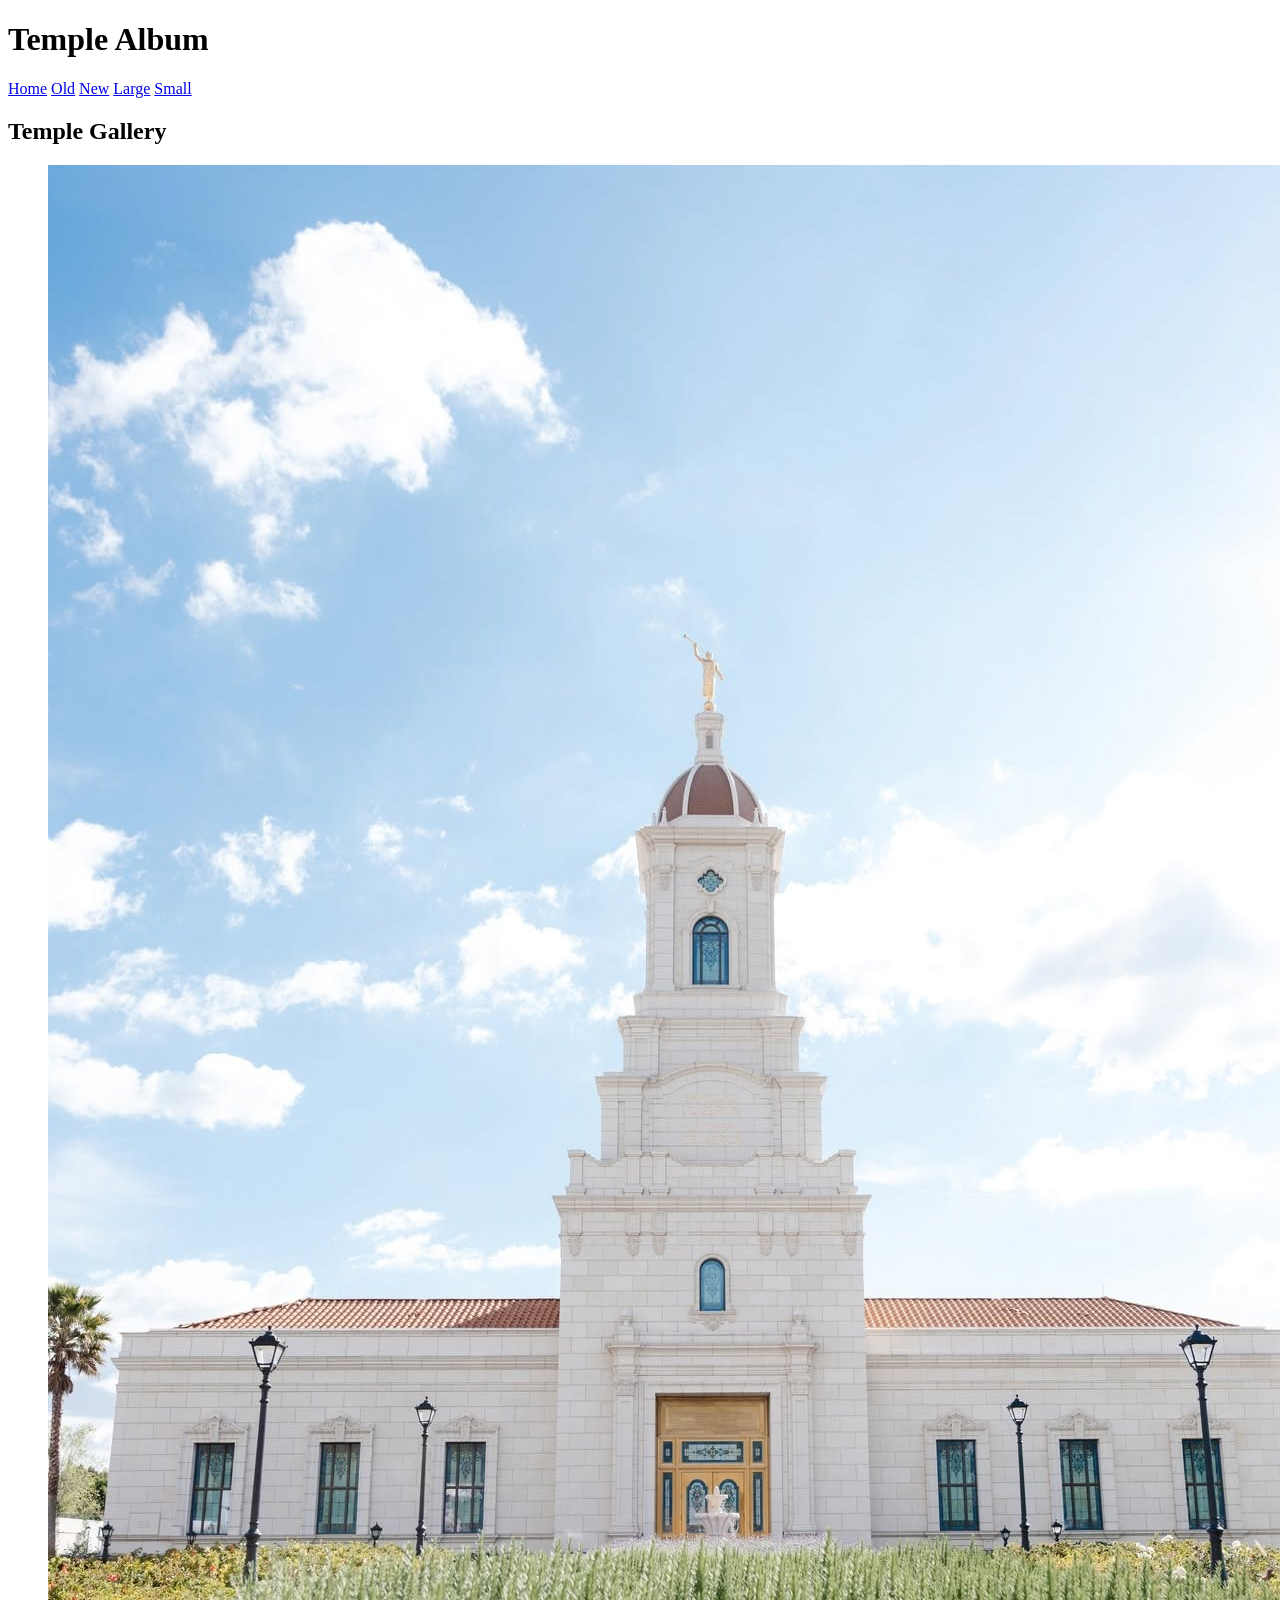
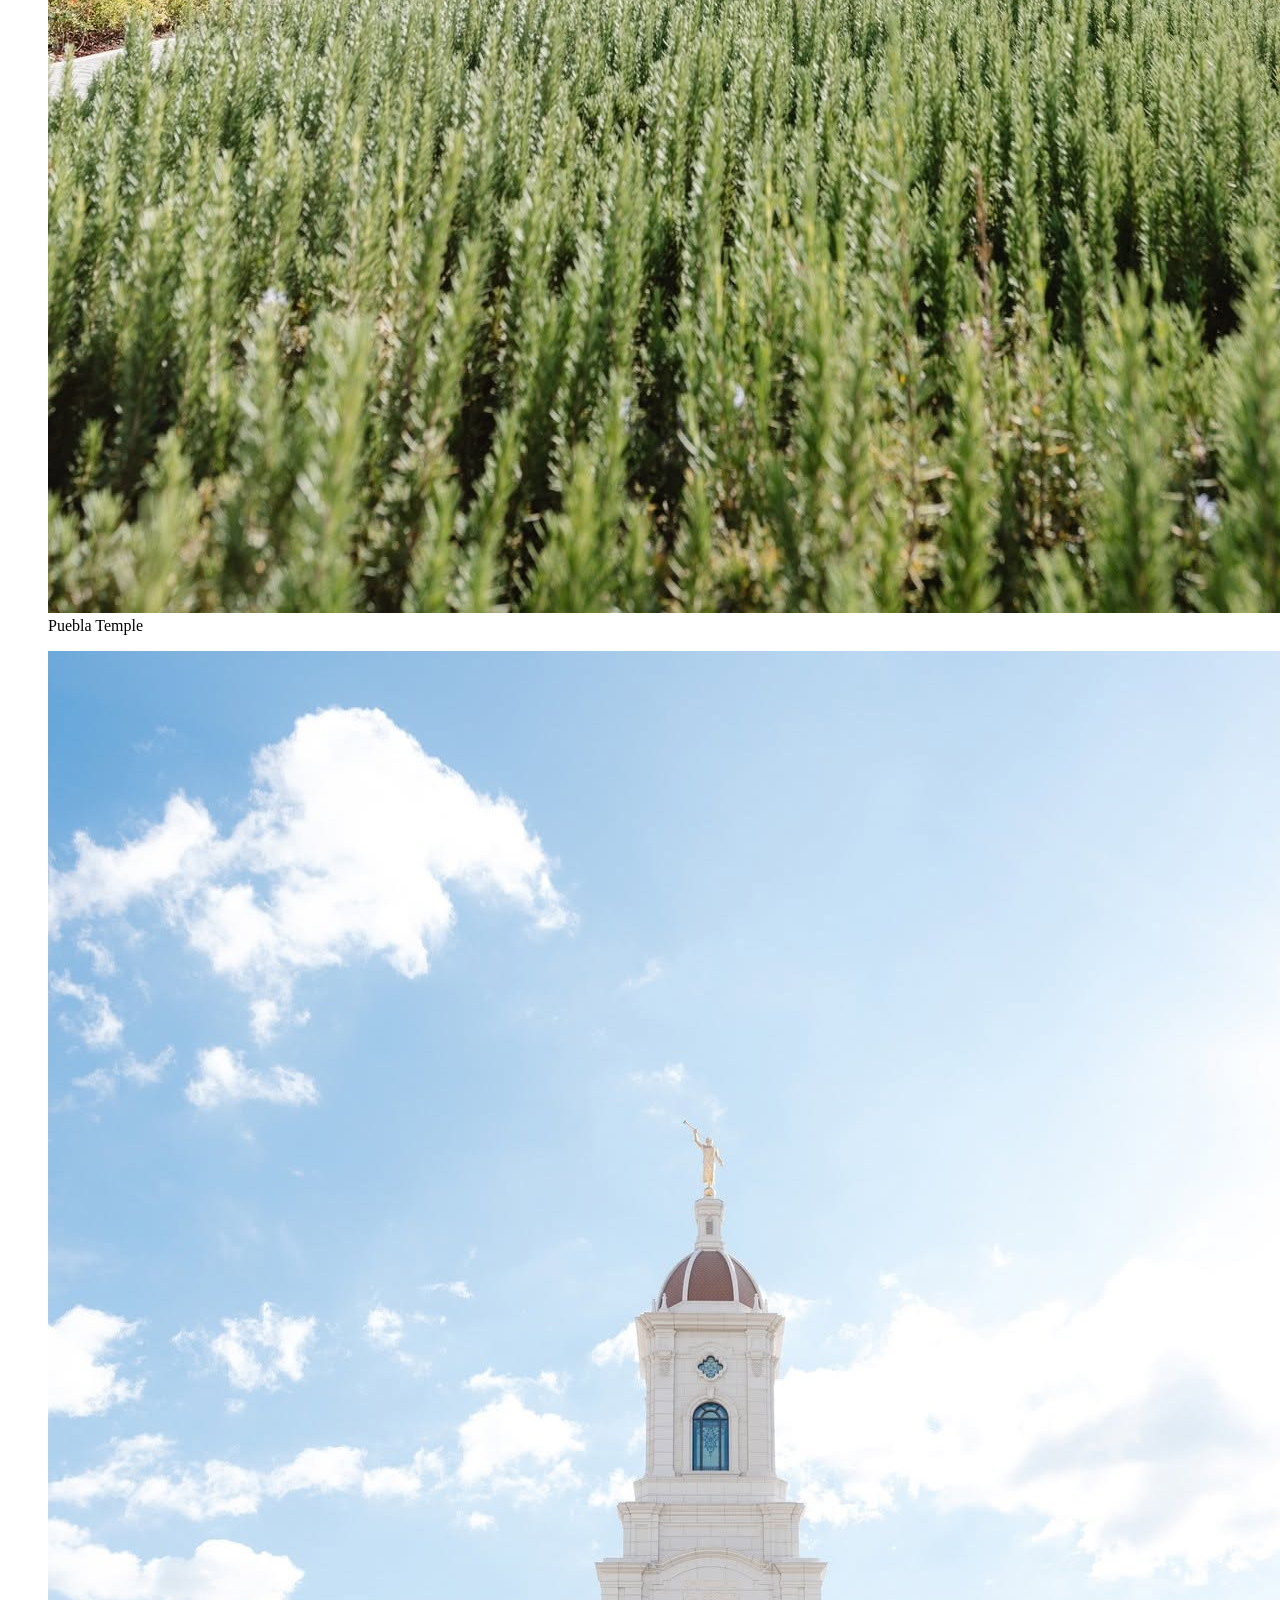
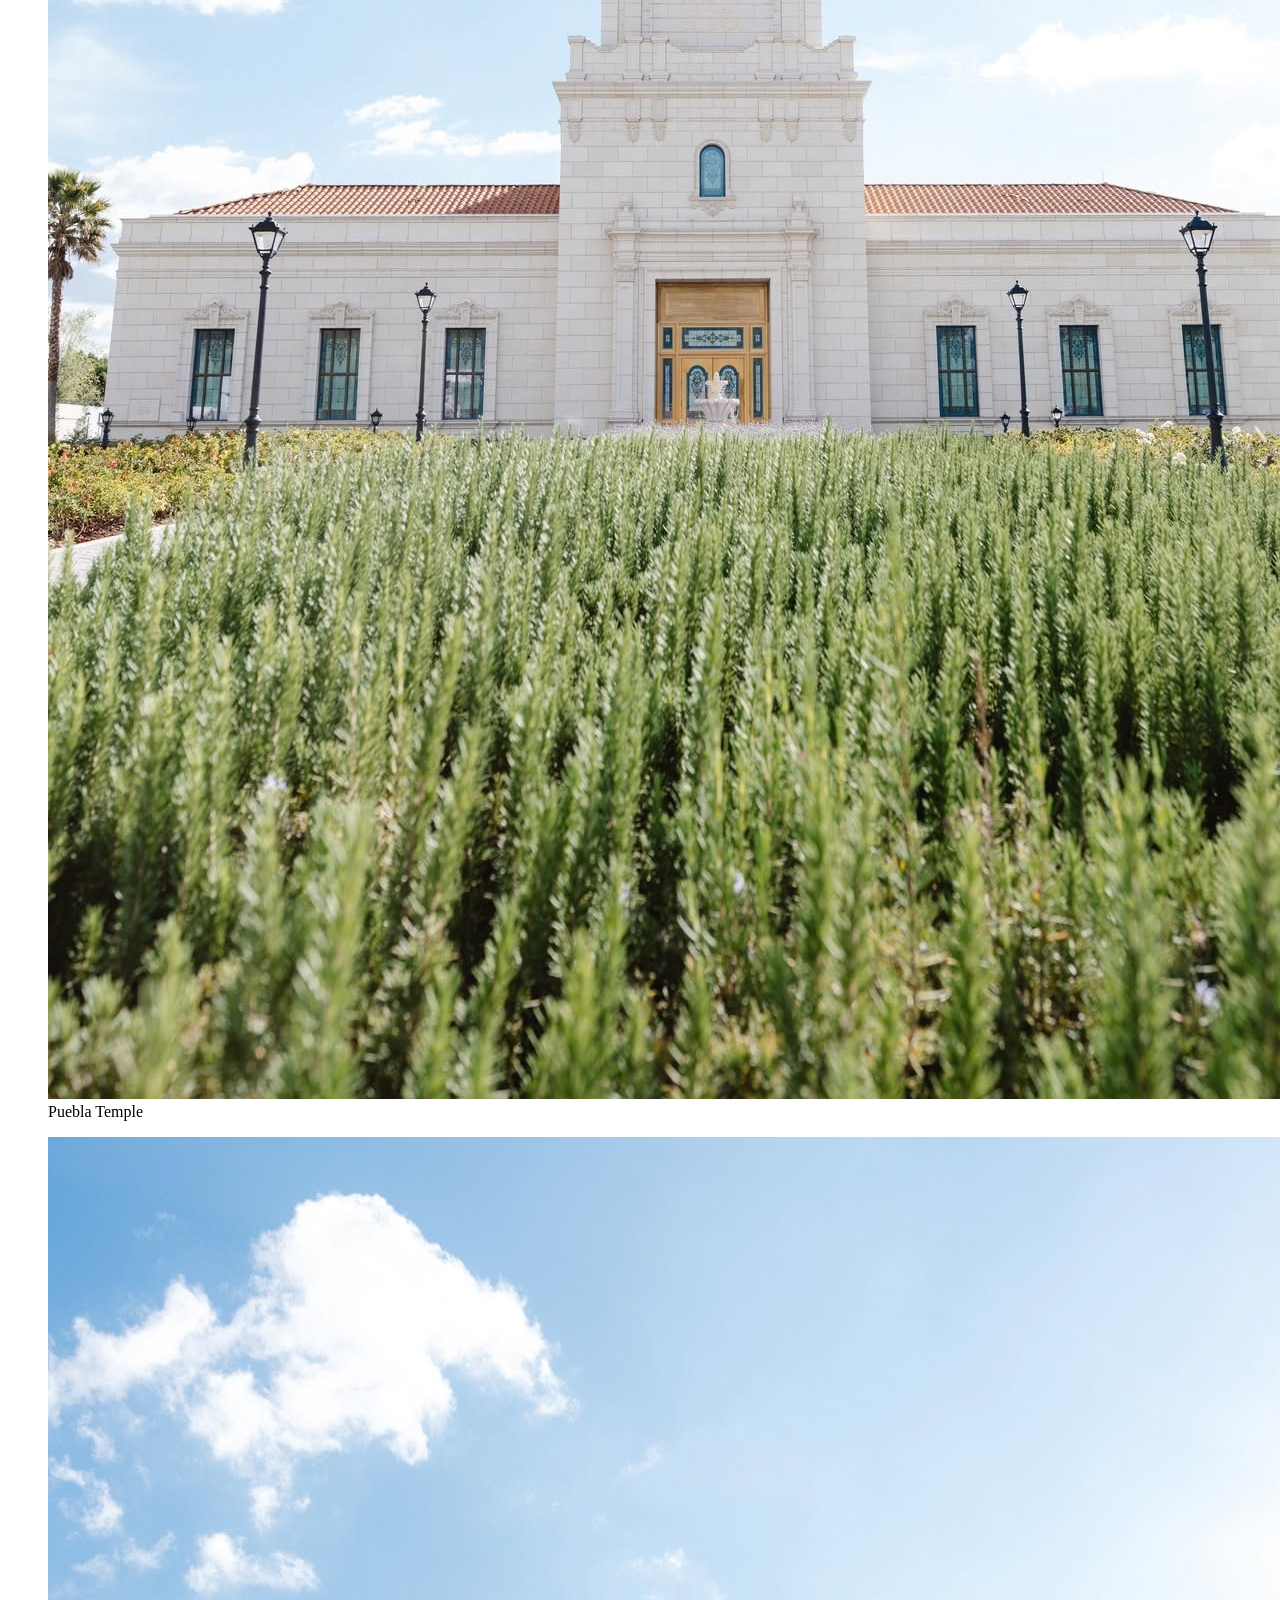
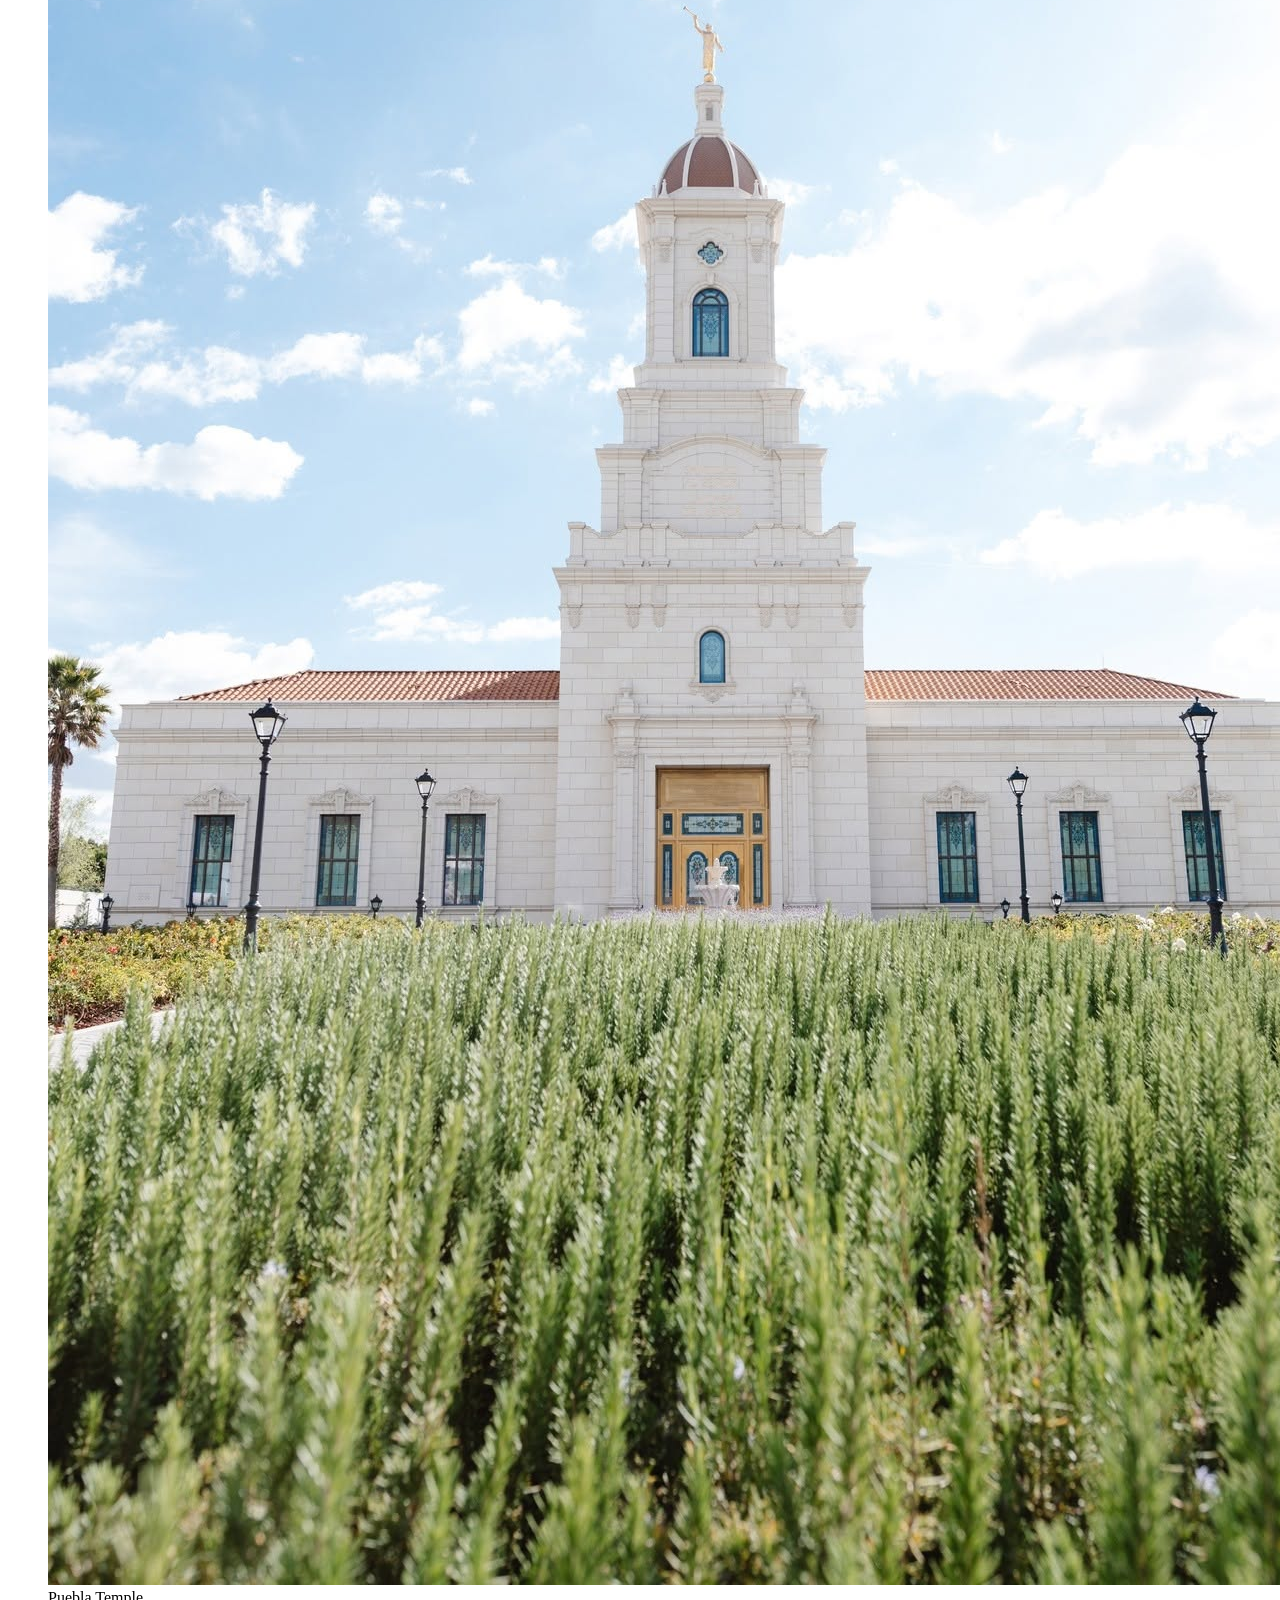
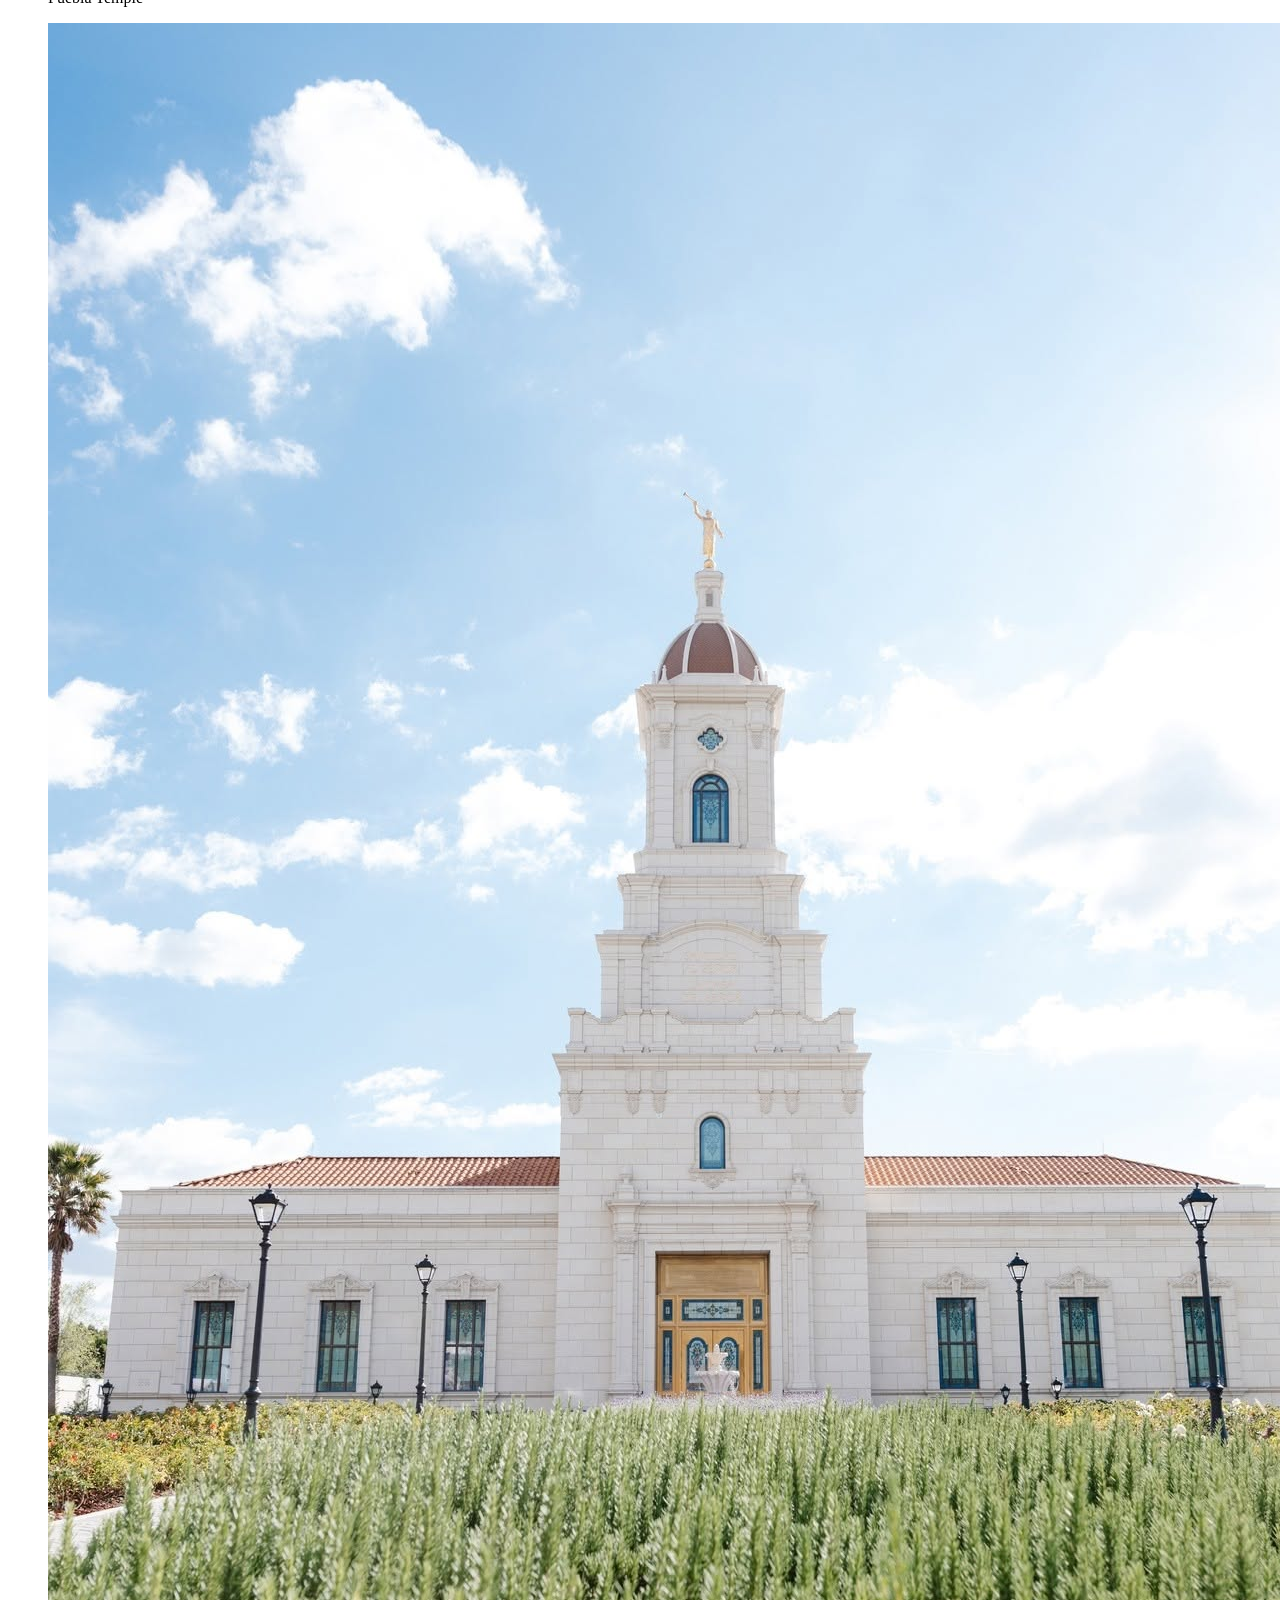
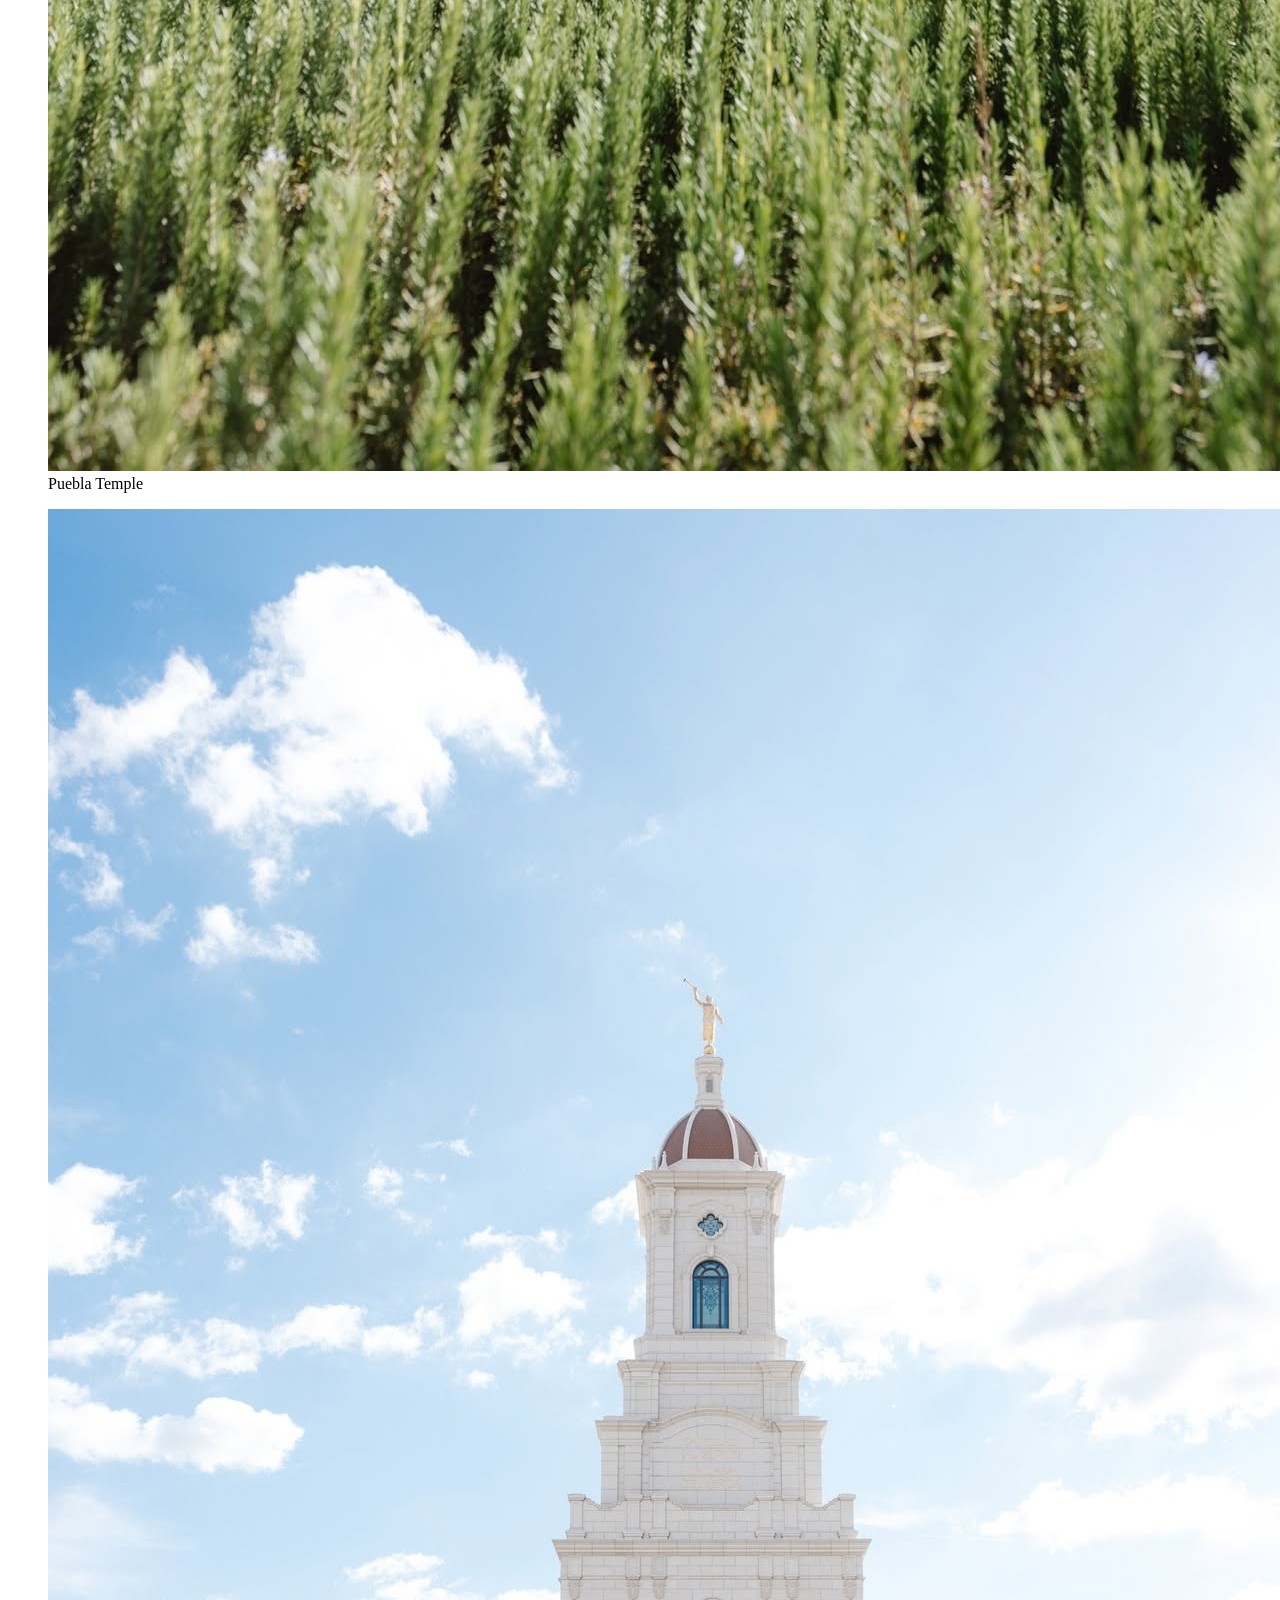
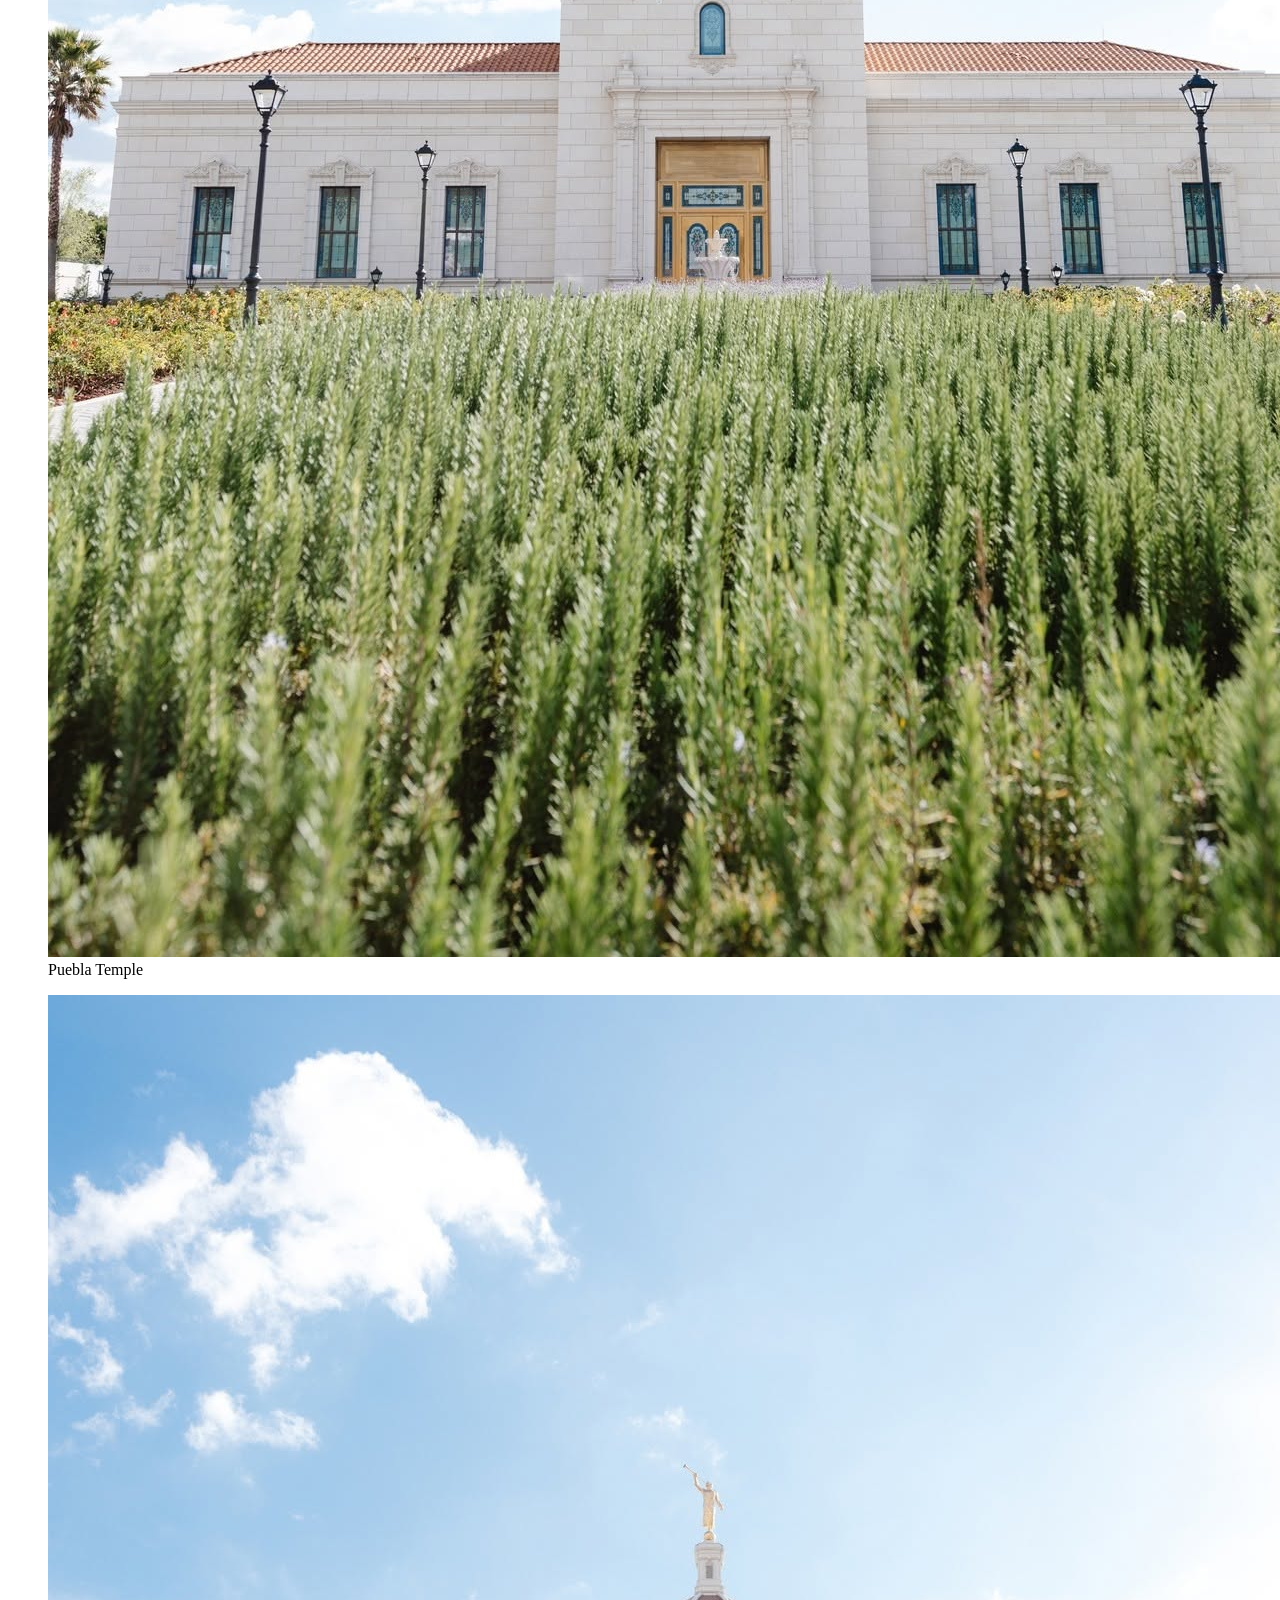
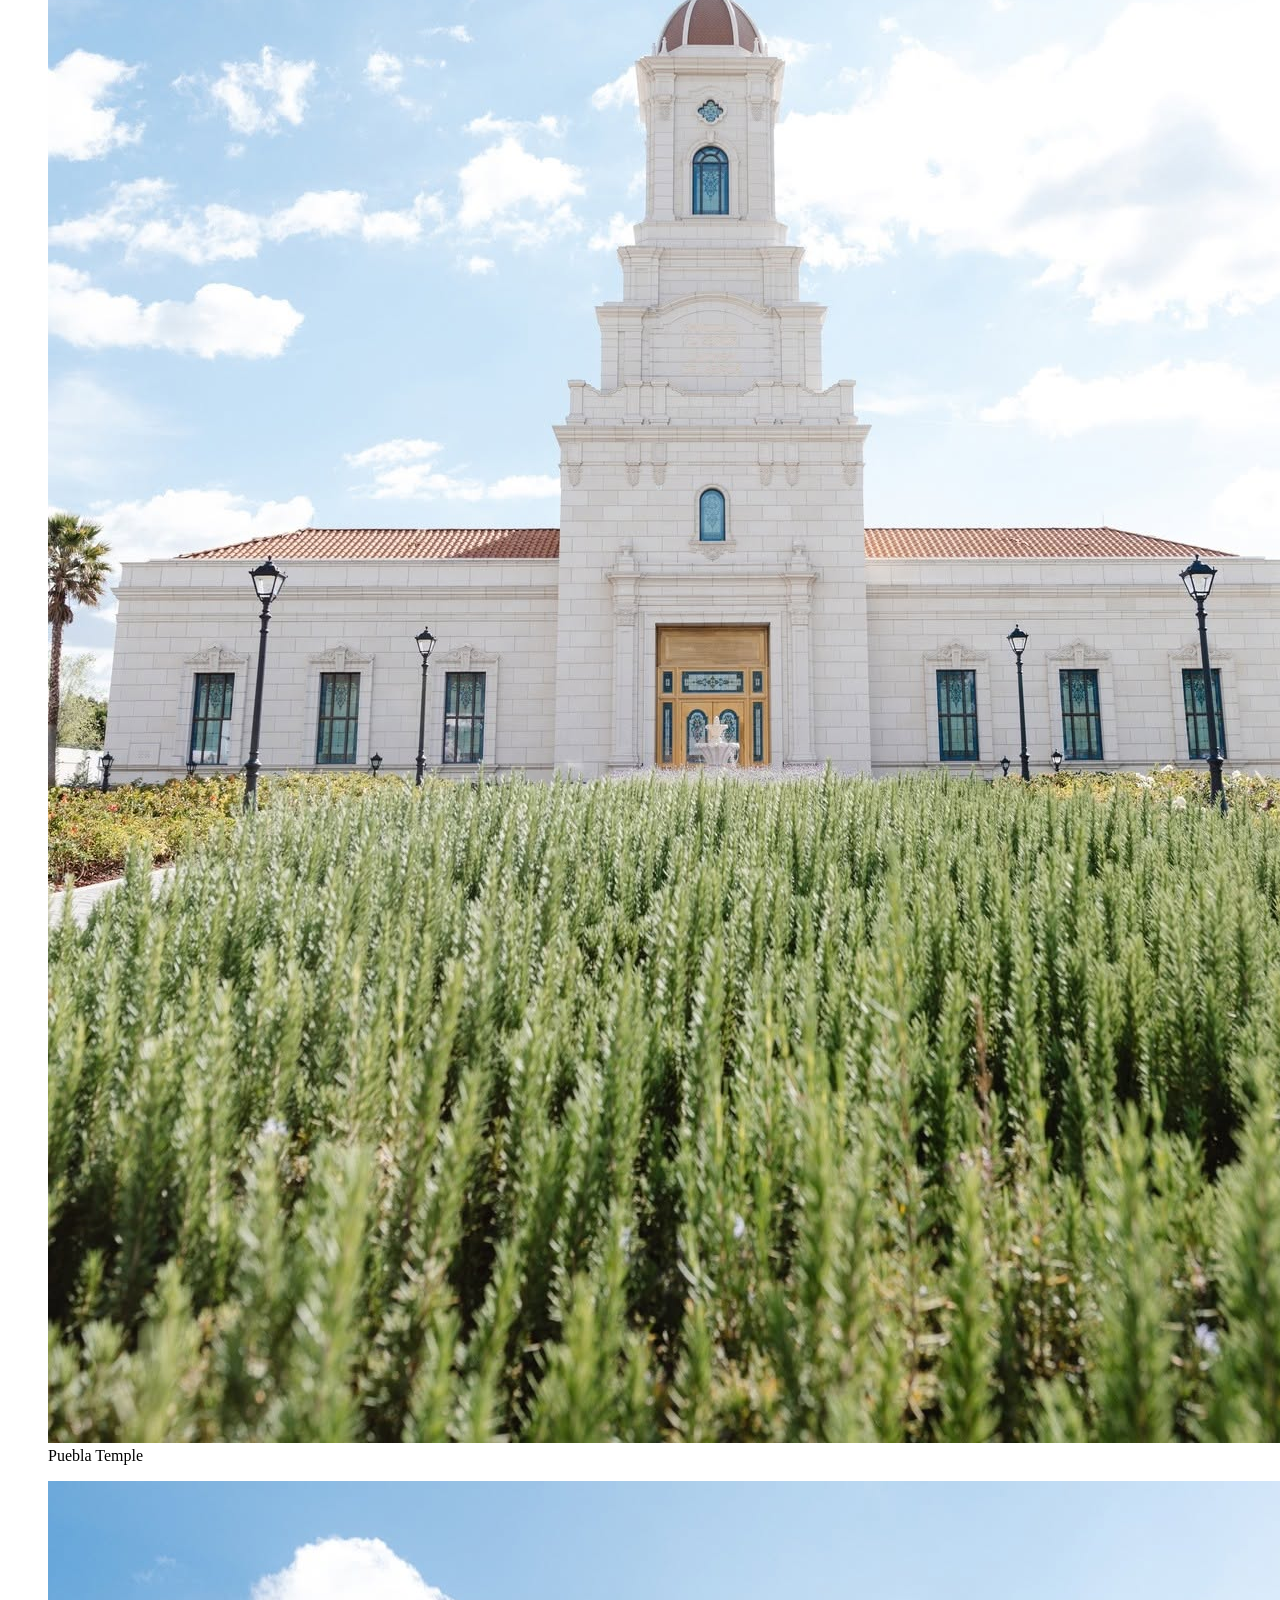
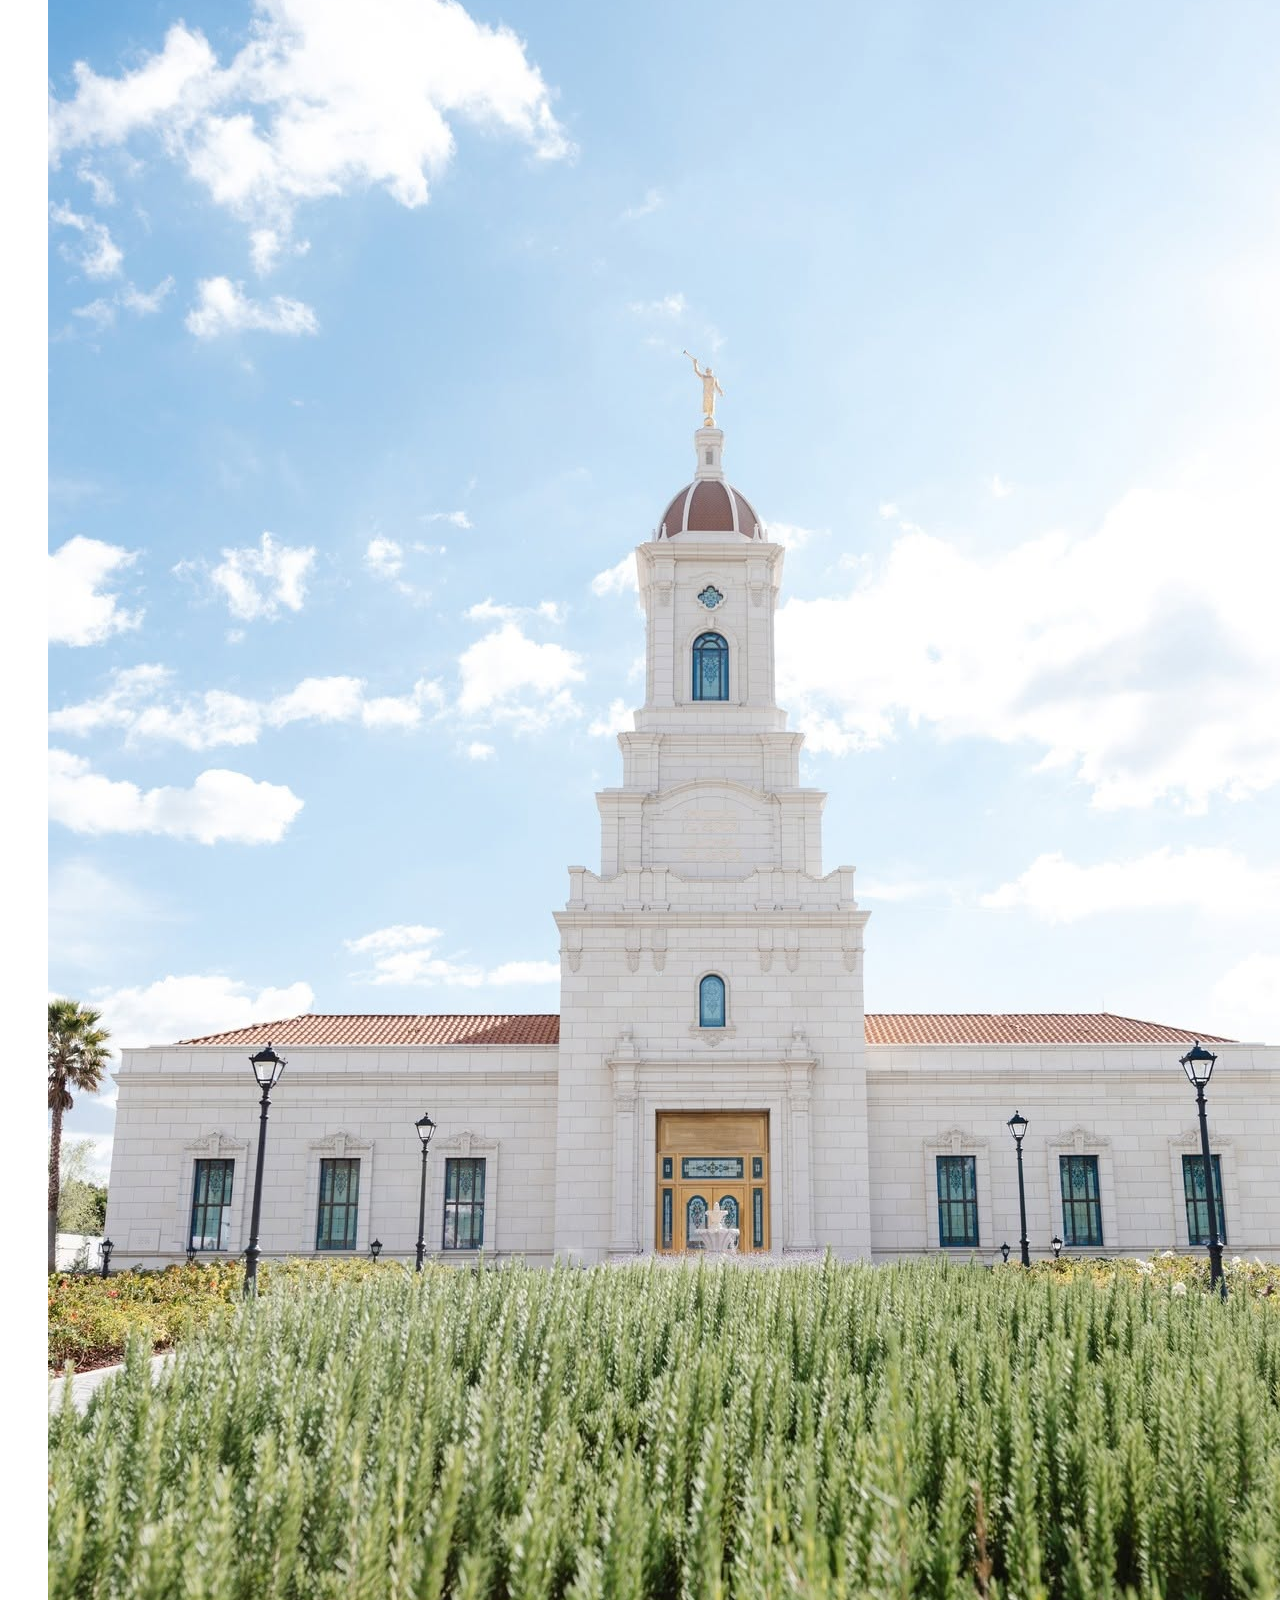
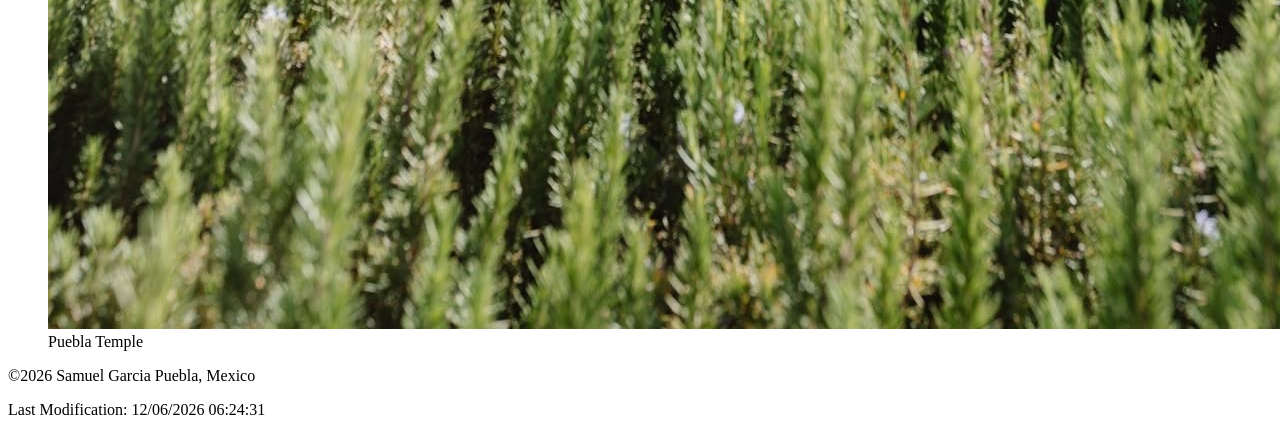
==== temples/temples.html @ f86d861c "final" ====
<!DOCTYPE html>
<html lang="en">

<head>
    <meta charset="UTF-8">
    <meta name="viewport" content="width=device-width, initial-scale=1.0">
    <meta name="description" content="Temple Album showcasing temples around the world.">
    <meta name="author" content="Samuel Garcia">


    <title>Temple Album</title>
    <link rel="preconnect" href="https://fonts.googleapis.com">
    <link rel="preconnect" href="https://fonts.gstatic.com" crossorigin>
    <link href="https://fonts.googleapis.com/css2?family=Montserrat:ital,wght@0,100..900;1,100..900&display=swap" rel="stylesheet">

    <link rel="stylesheet" href="styles/temples.css">
    <link rel="stylesheet" href="styles/temples-large.css">

    <script src="scripts/temples.js" defer></script>
</head>

<body>

    <header>
        <h1>Temple Album</h1>

        <nav>
            <a href="#">Home</a>
            <a href="#">Old</a>
            <a href="#">New</a>
            <a href="#">Large</a>
            <a href="#">Small</a>
        </nav>
    </header>

    <main>
        <h2>Temple Gallery</h2>

        <div class="temple-container">

            <figure>
                <img src="../temples/images/Puebla.jpg" alt="Puebla temple">
                <figcaption>Puebla Temple</figcaption>
            </figure>

            <figure>
                <img src="../temples/images/Puebla.jpg" alt="Temple in Puebla">
                <figcaption>Puebla Temple</figcaption>
            </figure>

            <figure>
                <img src="../temples/images/Puebla.jpg" alt="Temple in Puebla">
                <figcaption>Puebla Temple</figcaption>
            </figure>

            <figure>
                <img src="../temples/images/Puebla.jpg" alt="Temple in Puebla">
                <figcaption>Puebla Temple</figcaption>
            </figure>

            <figure>
                <img src="../temples/images/Puebla.jpg" alt="Temple in Puebla">
                <figcaption>Puebla Temple</figcaption>
            </figure>

            <figure>
                <img src="../temples/images/Puebla.jpg" alt="Temple in Puebla">
                <figcaption>Puebla Temple</figcaption>
            </figure>

            <figure>
                <img src="../temples/images/Puebla.jpg" alt="Temple in Puebla">
                <figcaption>Puebla Temple</figcaption>
            </figure>

        </div>
    </main>

    <footer>
        <p>
            &copy;<span id="currentyear"></span>
            Samuel Garcia Puebla, Mexico
        </p>

        <p id="lastModified"></p>
    </footer>

</body>

</html>
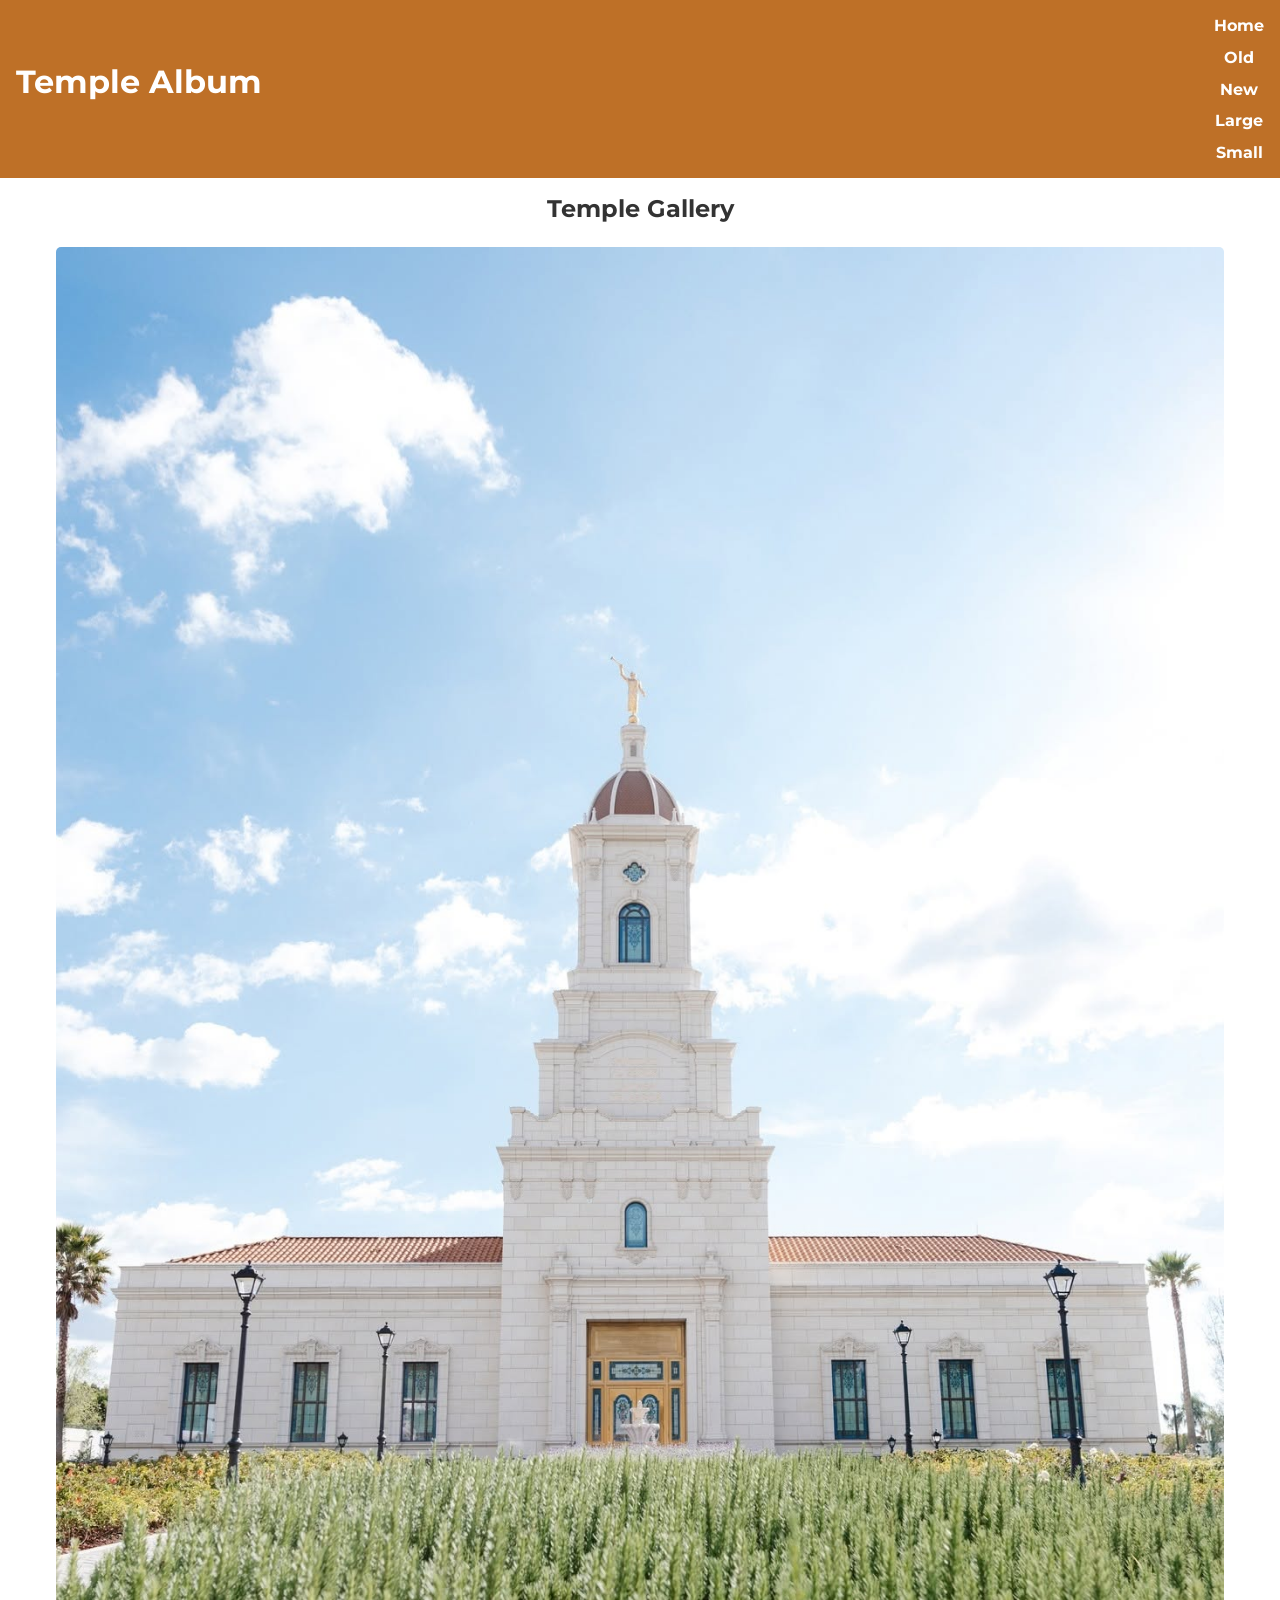
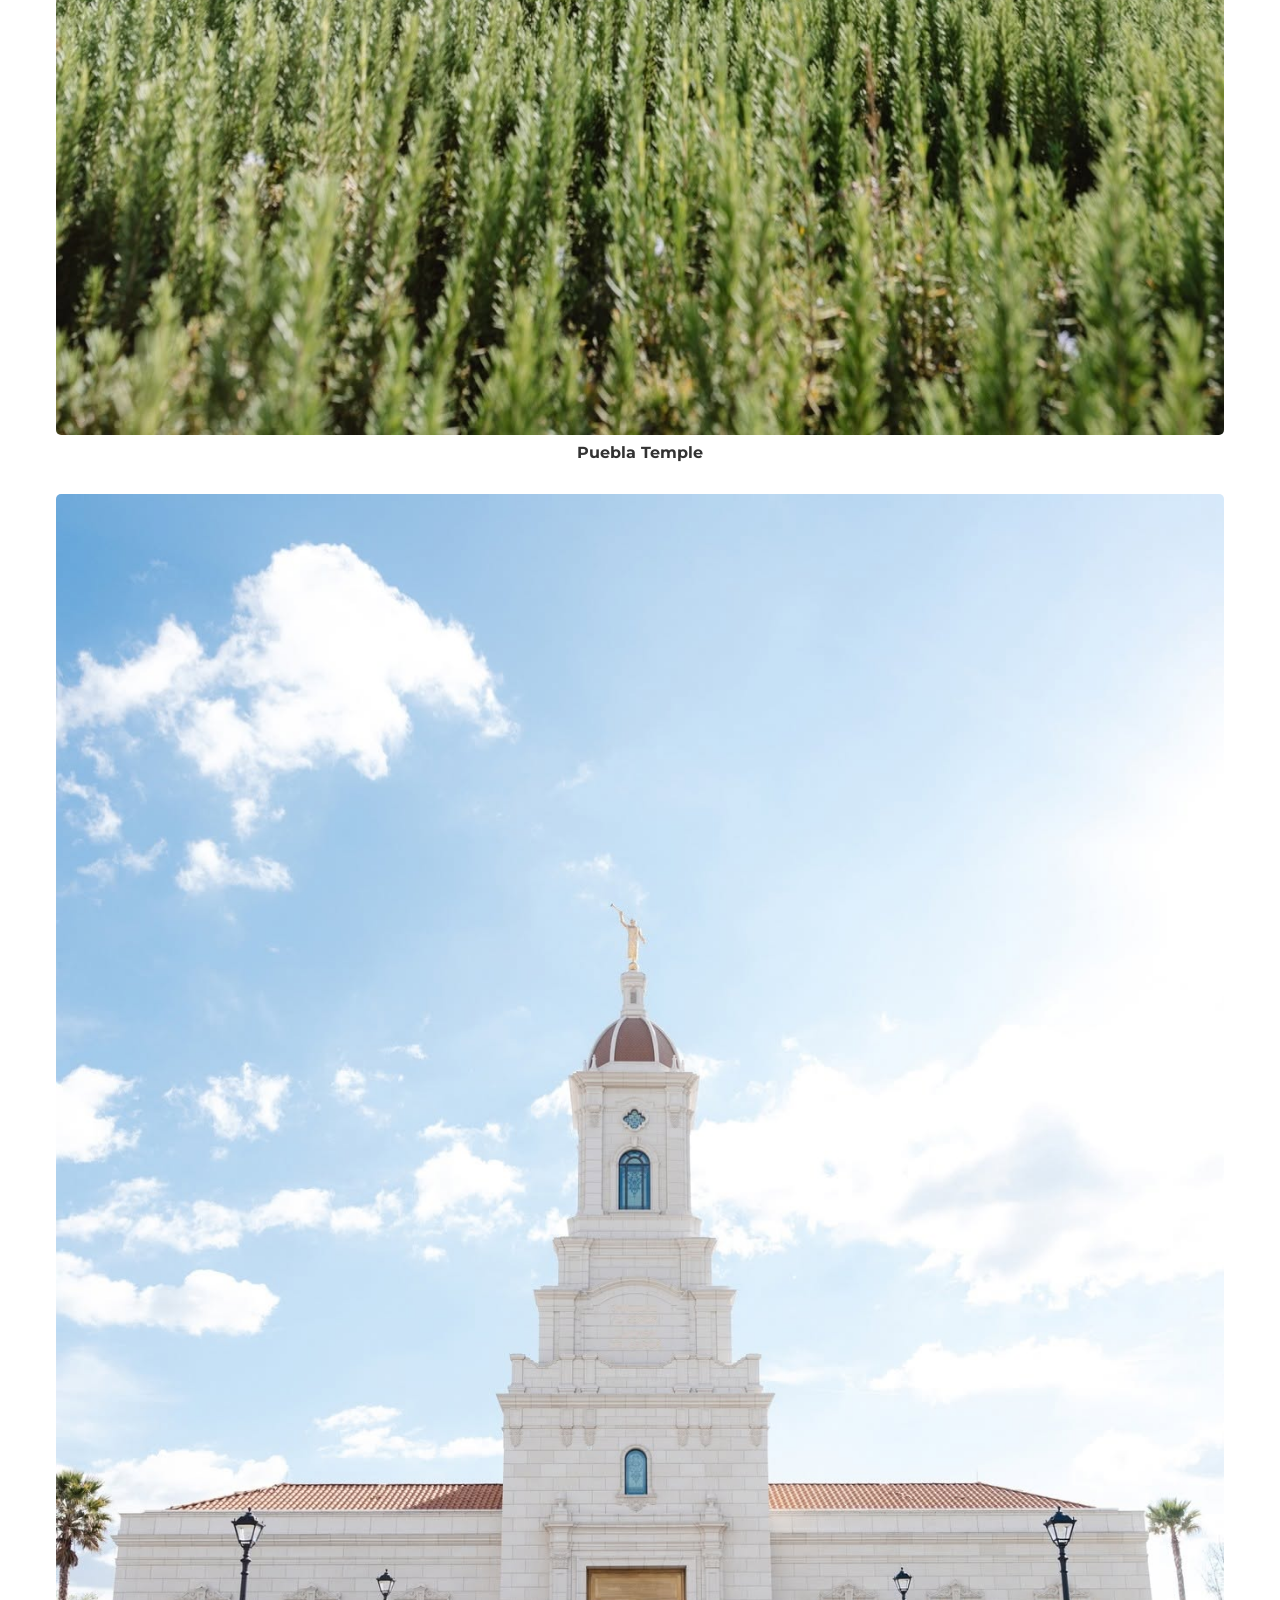
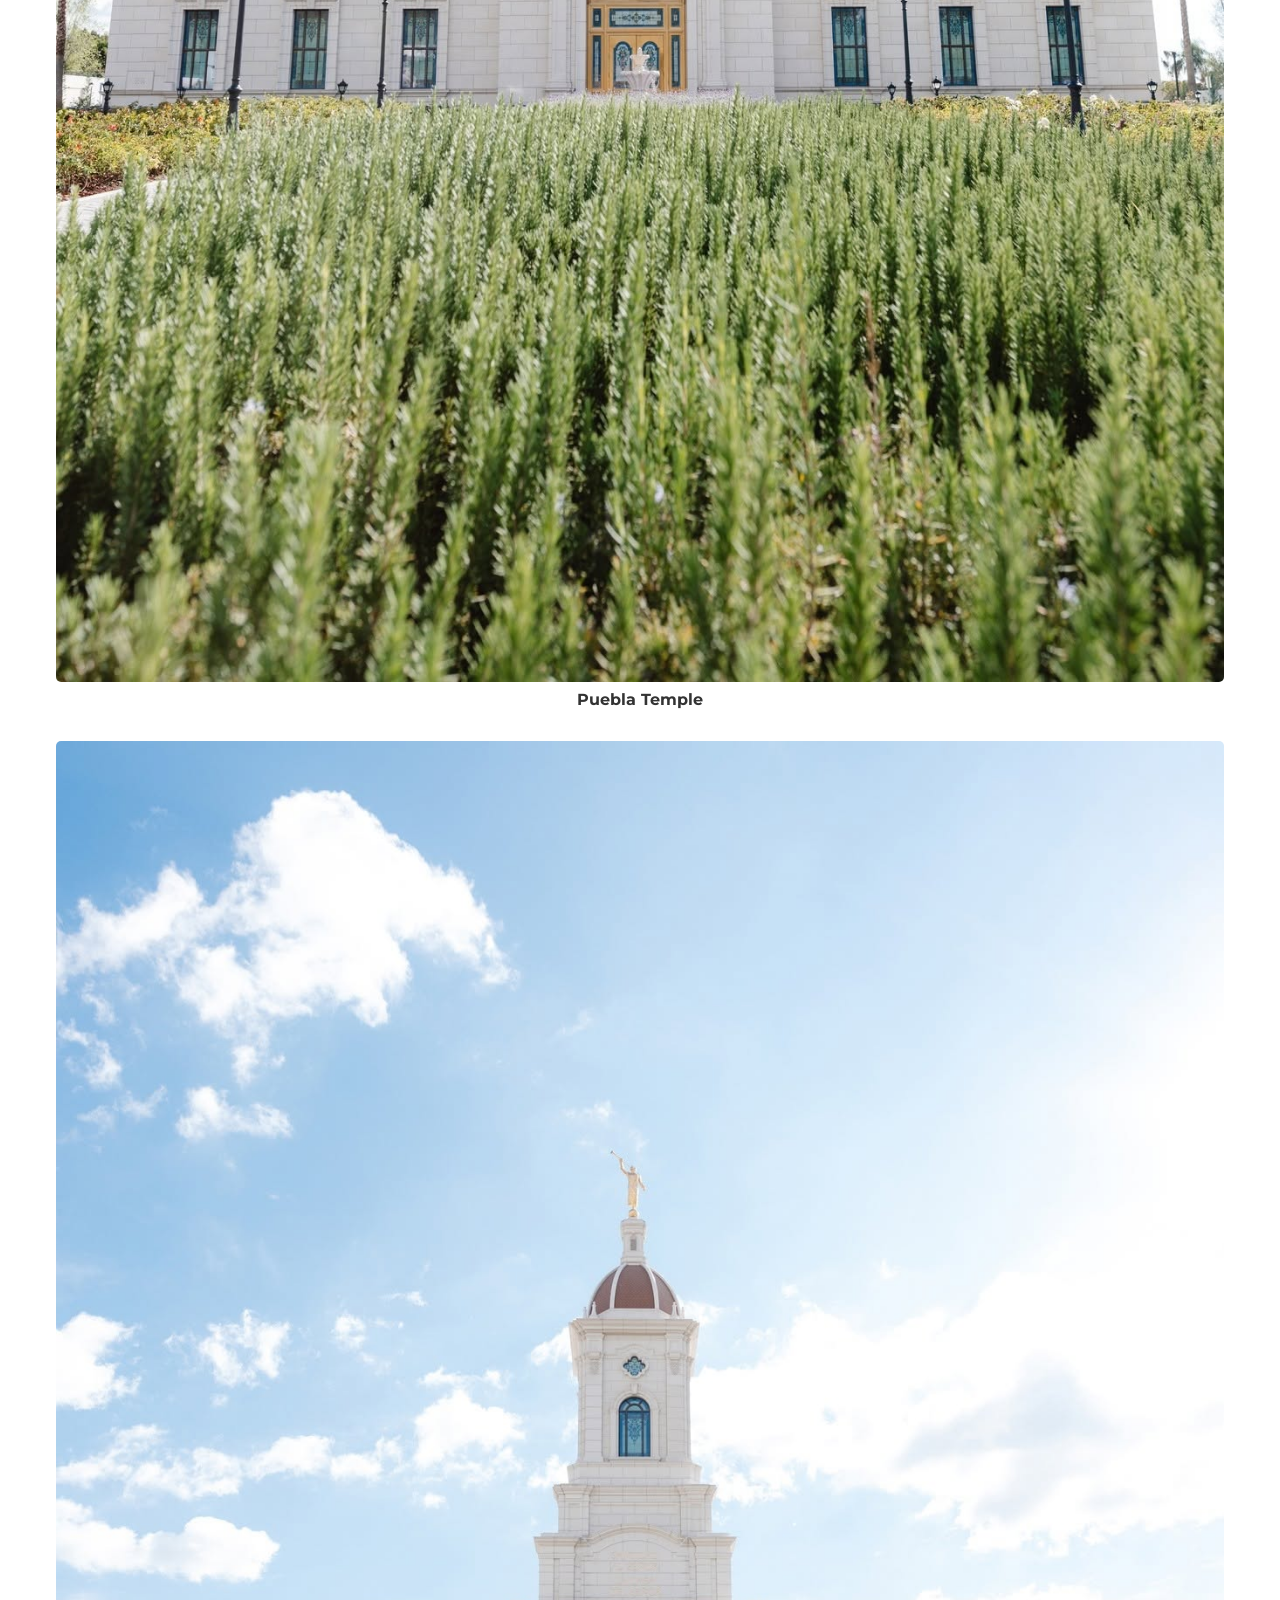
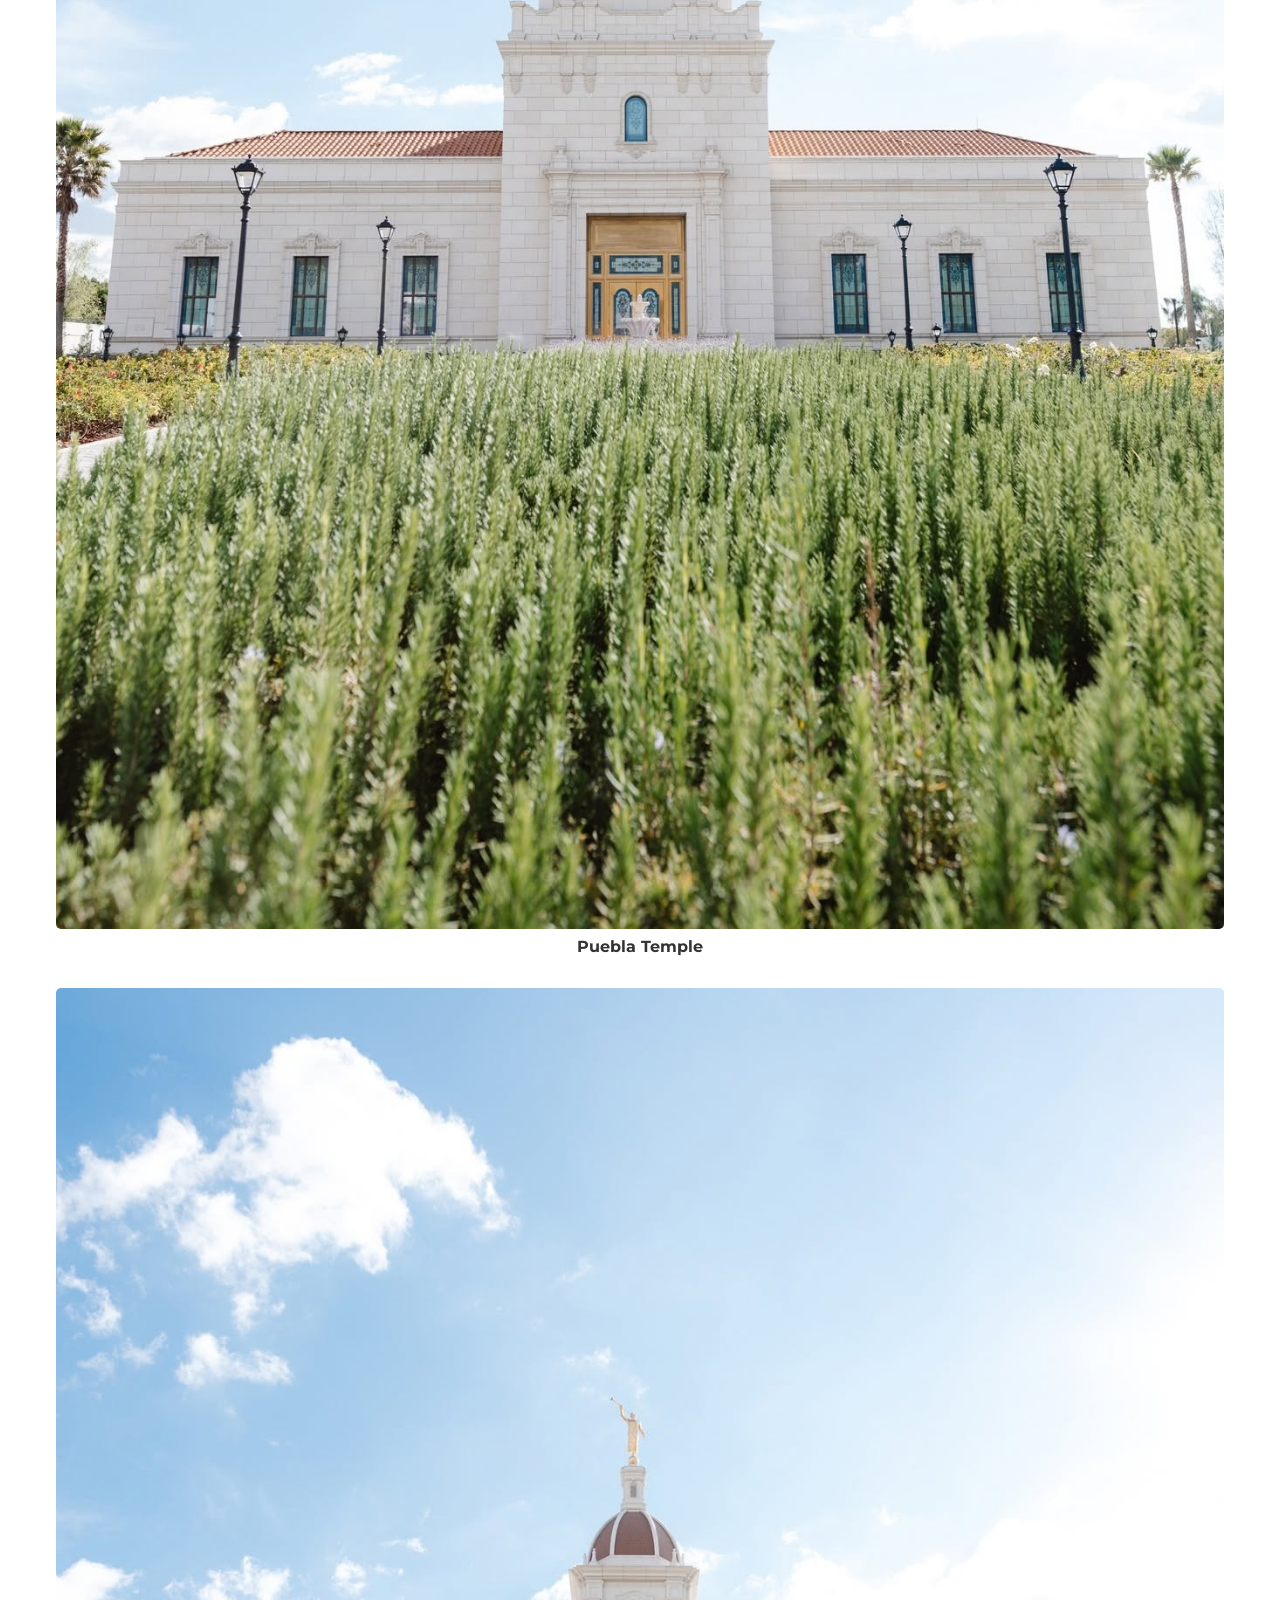
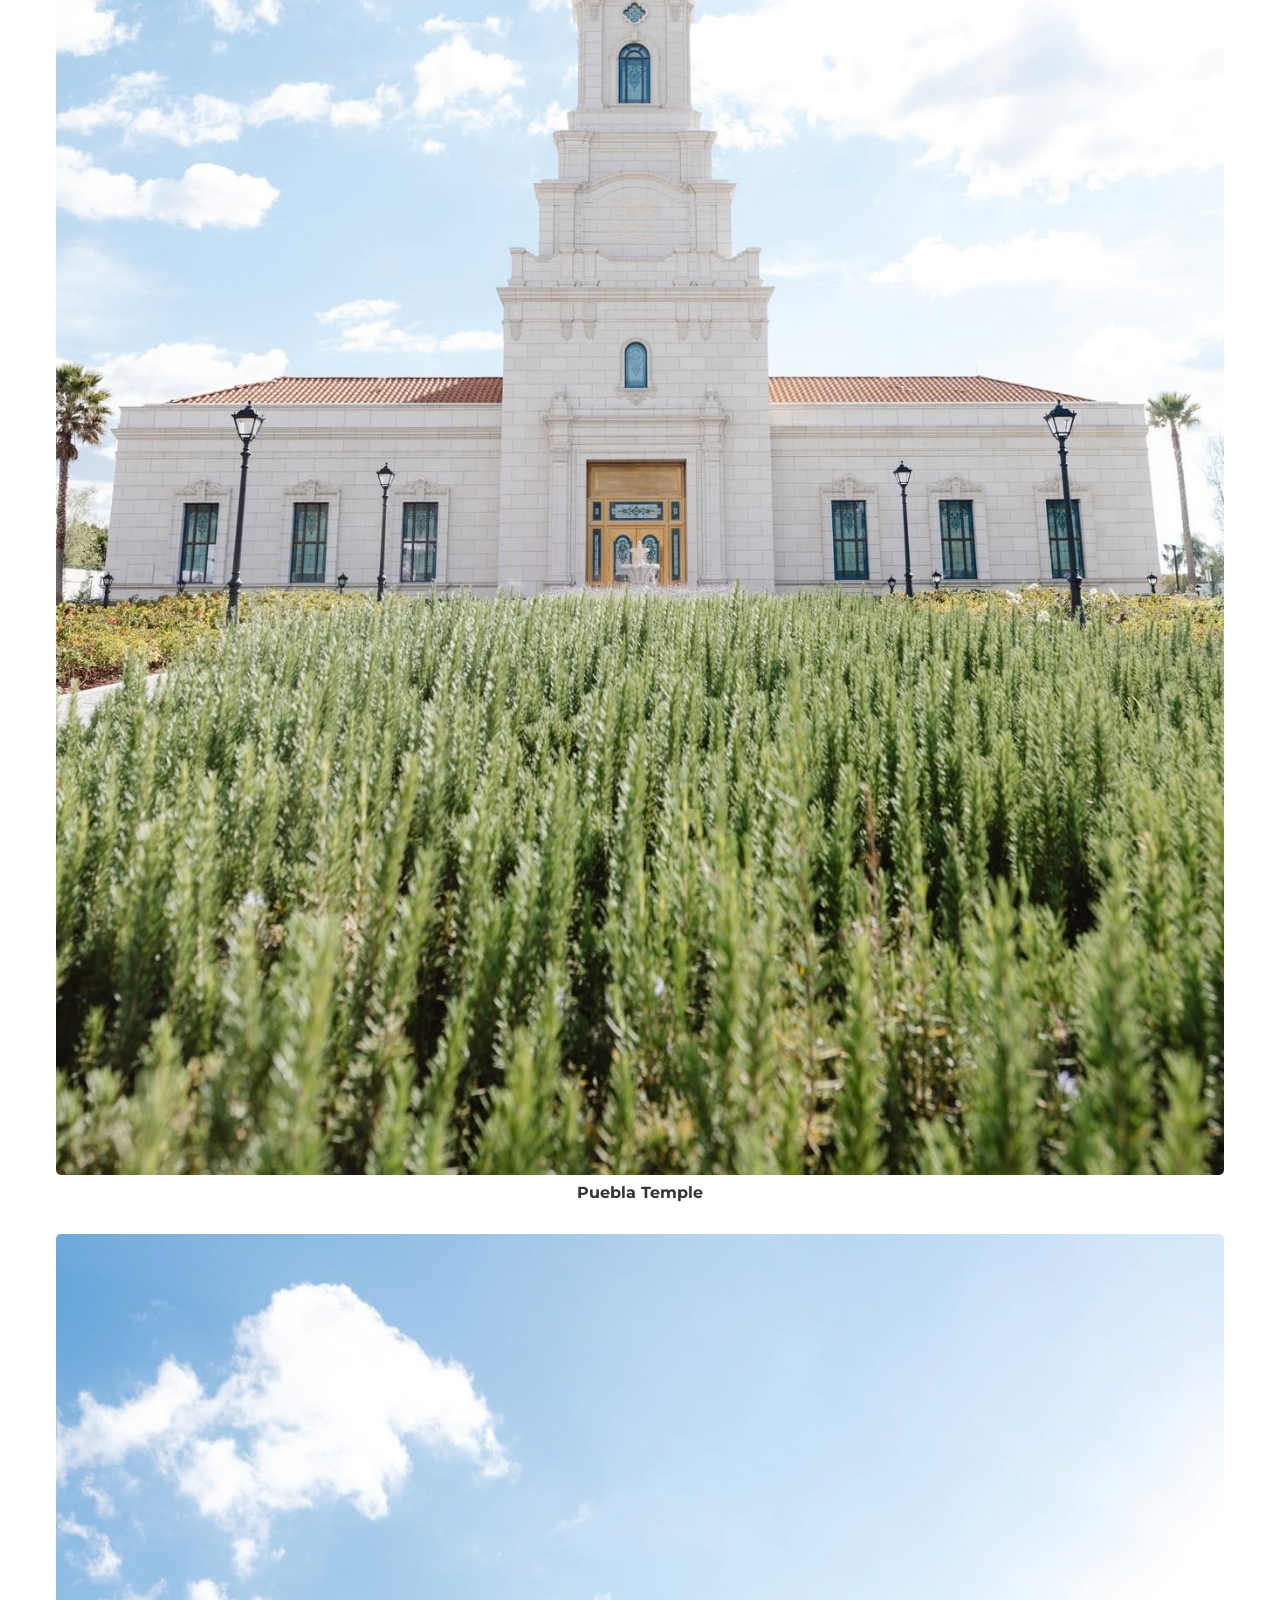
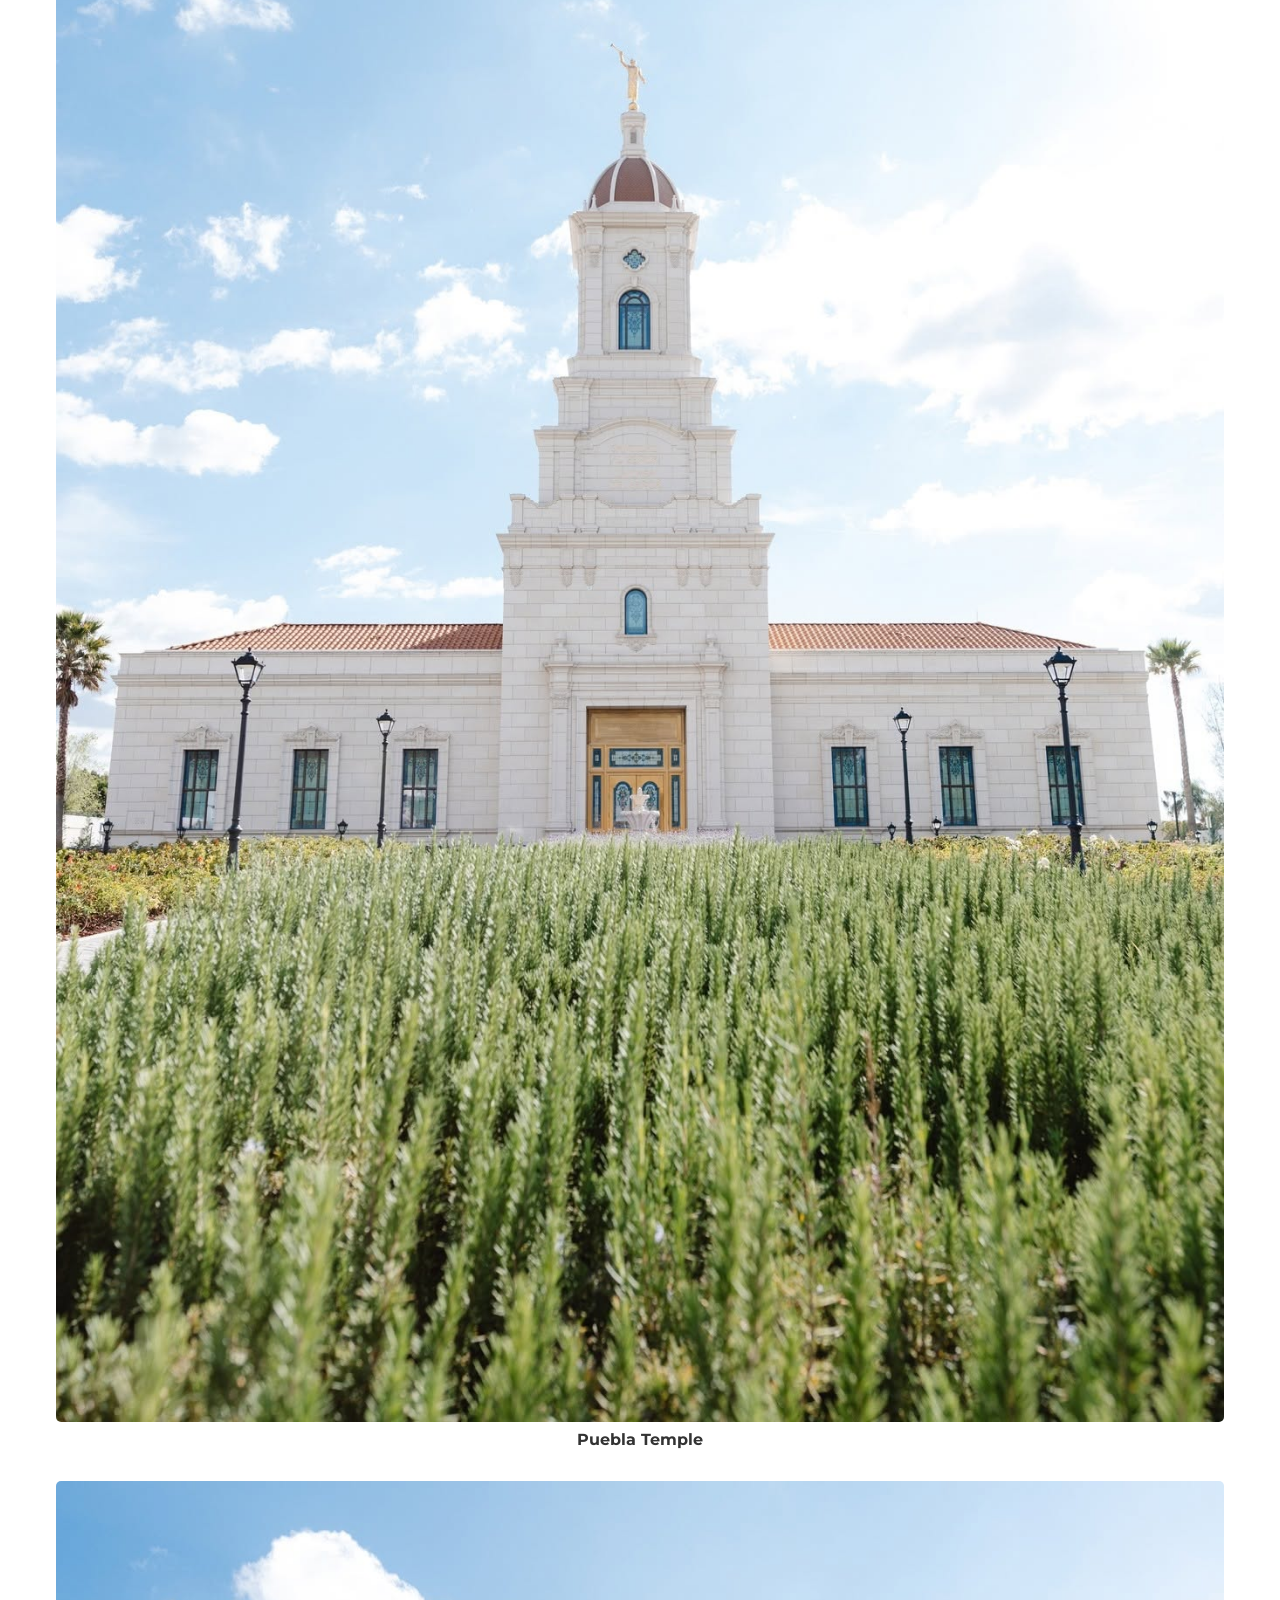
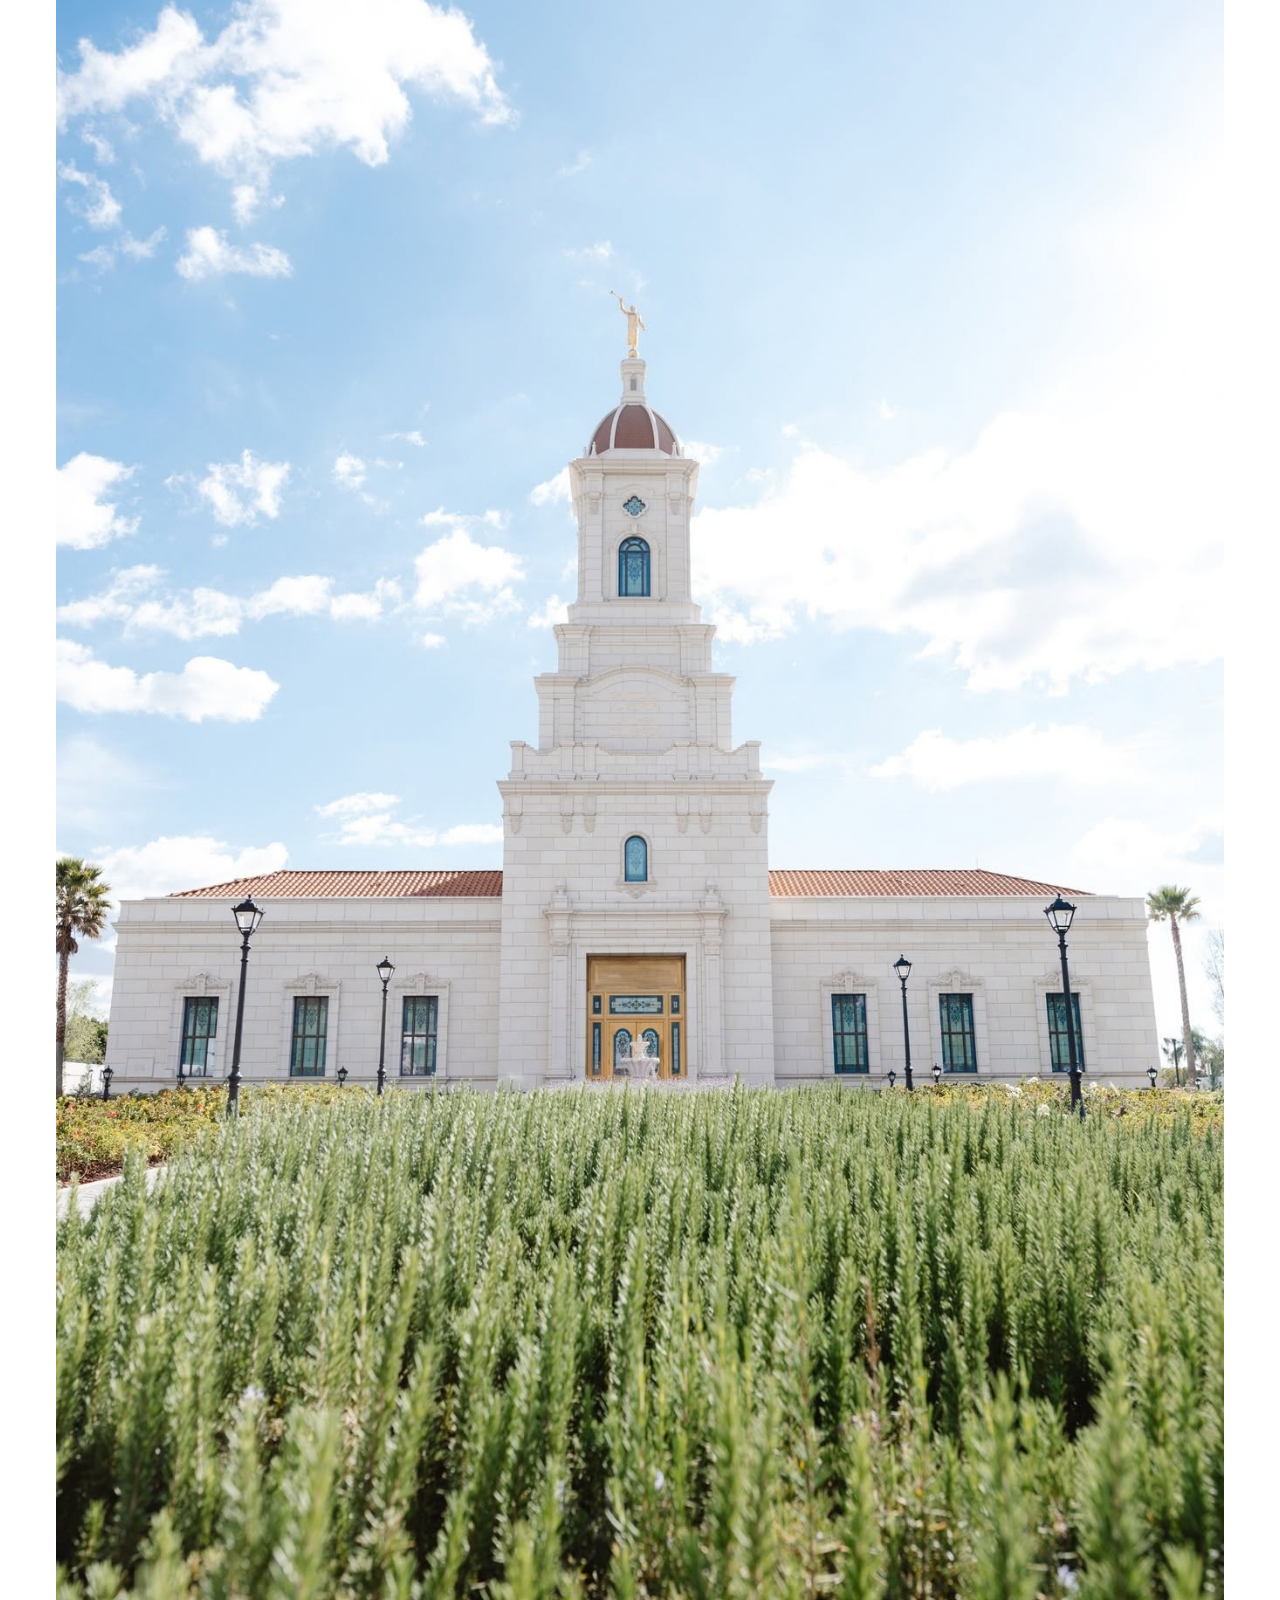
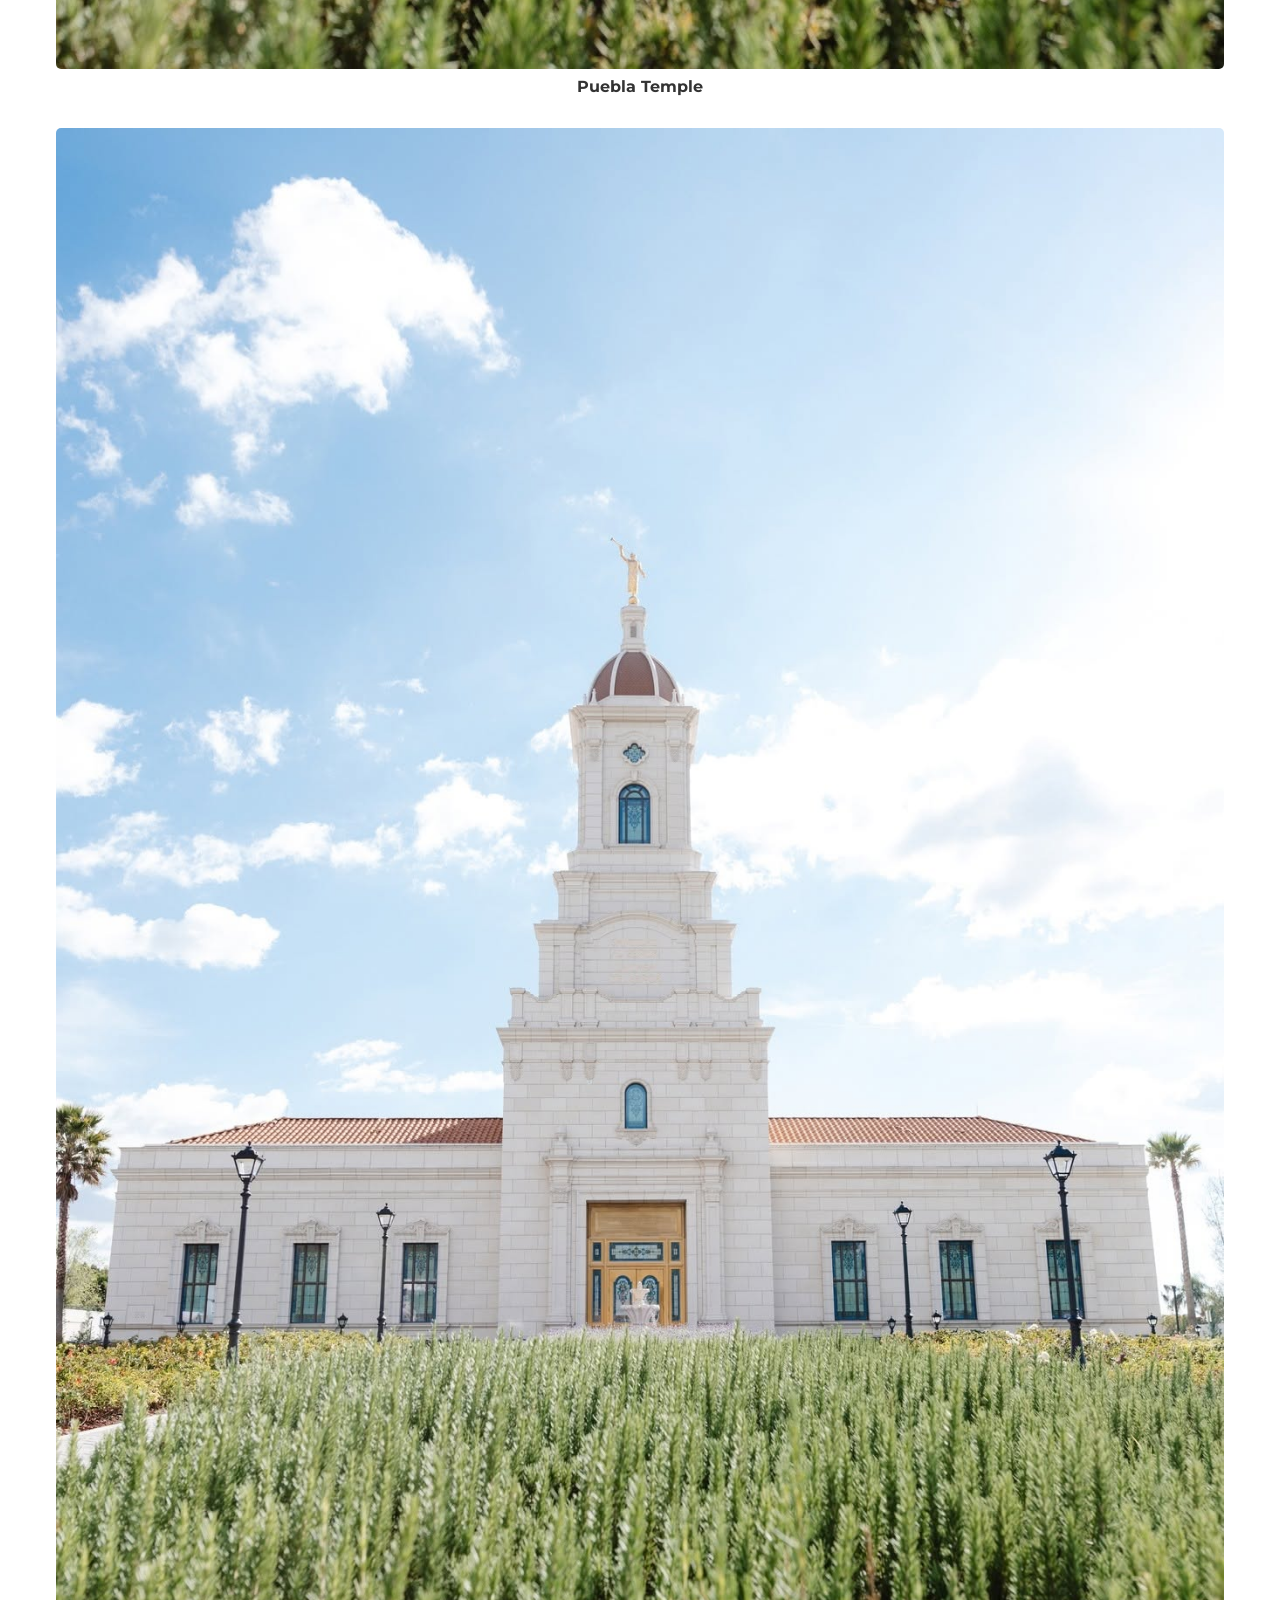
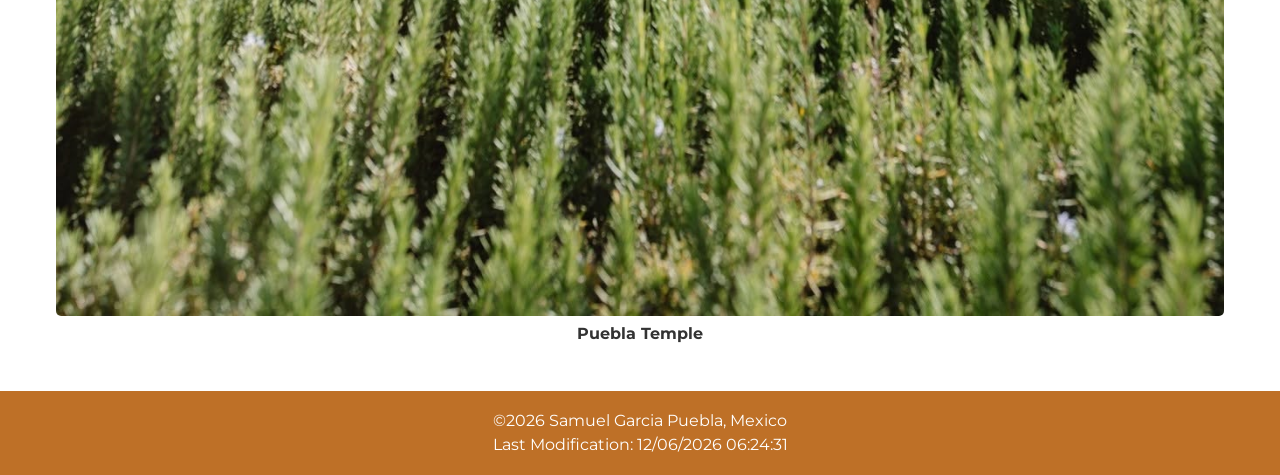
==== commit daa6edbf: "Mayus s" ====
--- a/temples/temples.html
+++ b/temples/temples.html
@@ -13,8 +13,8 @@
     <link rel="preconnect" href="https://fonts.gstatic.com" crossorigin>
     <link href="https://fonts.googleapis.com/css2?family=Montserrat:ital,wght@0,100..900;1,100..900&display=swap" rel="stylesheet">
 
-    <link rel="stylesheet" href="styles/temples.css">
-    <link rel="stylesheet" href="styles/temples-large.css">
+    <link rel="stylesheet" href="Styles/temples-large.css">
+    <link rel="stylesheet" href="Styles/temples.css">
 
     <script src="scripts/temples.js" defer></script>
 </head>
--- a/temples/Styles/temples-large.css
+++ b/temples/Styles/temples-large.css
@@ -0,0 +1,34 @@
+@media screen and (min-width: 640px) {
+
+    /* Header */
+
+    header {
+        display: flex;
+        justify-content: space-between;
+        align-items: center;
+        padding: 1.5rem 3rem;
+    }
+
+    header h1 {
+        margin-bottom: 0;
+    }
+
+    /* Navigation */
+
+    nav {
+        flex-direction: row;
+        gap: 2rem;
+    }
+
+    /* Temple gallery */
+
+    .temple-container {
+        grid-template-columns: repeat(3, 1fr);
+        gap: 2rem;
+    }
+
+    figure img {
+        height: 200px;
+        object-fit: cover;
+    }
+}
--- a/temples/Styles/temples.css
+++ b/temples/Styles/temples.css
@@ -0,0 +1,100 @@
+/* General styles */
+
+* {
+    margin: 0;
+    padding: 0;
+    box-sizing: border-box;
+}
+
+
+title {
+    font-family: "Montserrat", sans-serif;
+}
+
+body {
+    font-family: "Montserrat", sans-serif;
+}
+/* Header */
+
+header {
+    background-color: #be7027;
+    color: white;
+    padding: 1rem;
+}
+
+header h1 {
+    text-align: center;
+    margin-bottom: 1rem;
+}
+
+/* Navigation */
+
+nav {
+    display: flex;
+    flex-direction: column;
+    align-items: center;
+    gap: 0.8rem;
+}
+
+nav a {
+    color: white;
+    text-decoration: none;
+    font-weight: bold;
+}
+
+nav a:hover {
+    color: #333333;
+    text-decoration: underline;
+}
+
+/* Main */
+
+main {
+    color: #333333;
+    max-width: 1200px;
+    margin: 0 auto;
+    padding: 1rem;
+}
+
+main h2 {
+    text-align: center;
+    margin-bottom: 1.5rem;
+}
+
+/* Temple gallery */
+
+.temple-container {
+    display: grid;
+    grid-template-columns: 1fr;
+    gap: 2rem;
+}
+
+figure {
+    text-align: center;
+}
+
+figure img {
+    width: 100%;
+    height: auto;
+    display: block;
+    border-radius: 5px;
+}
+
+figcaption {
+    margin-top: 0.5rem;
+    font-weight: bold;
+}
+
+/* Footer */
+
+footer {
+    background-color: #be7027;
+    color: white;
+    text-align: center;
+    padding: 1rem;
+    margin-top: 2rem;
+}
+
+footer p {
+    margin: 0.3rem;
+}
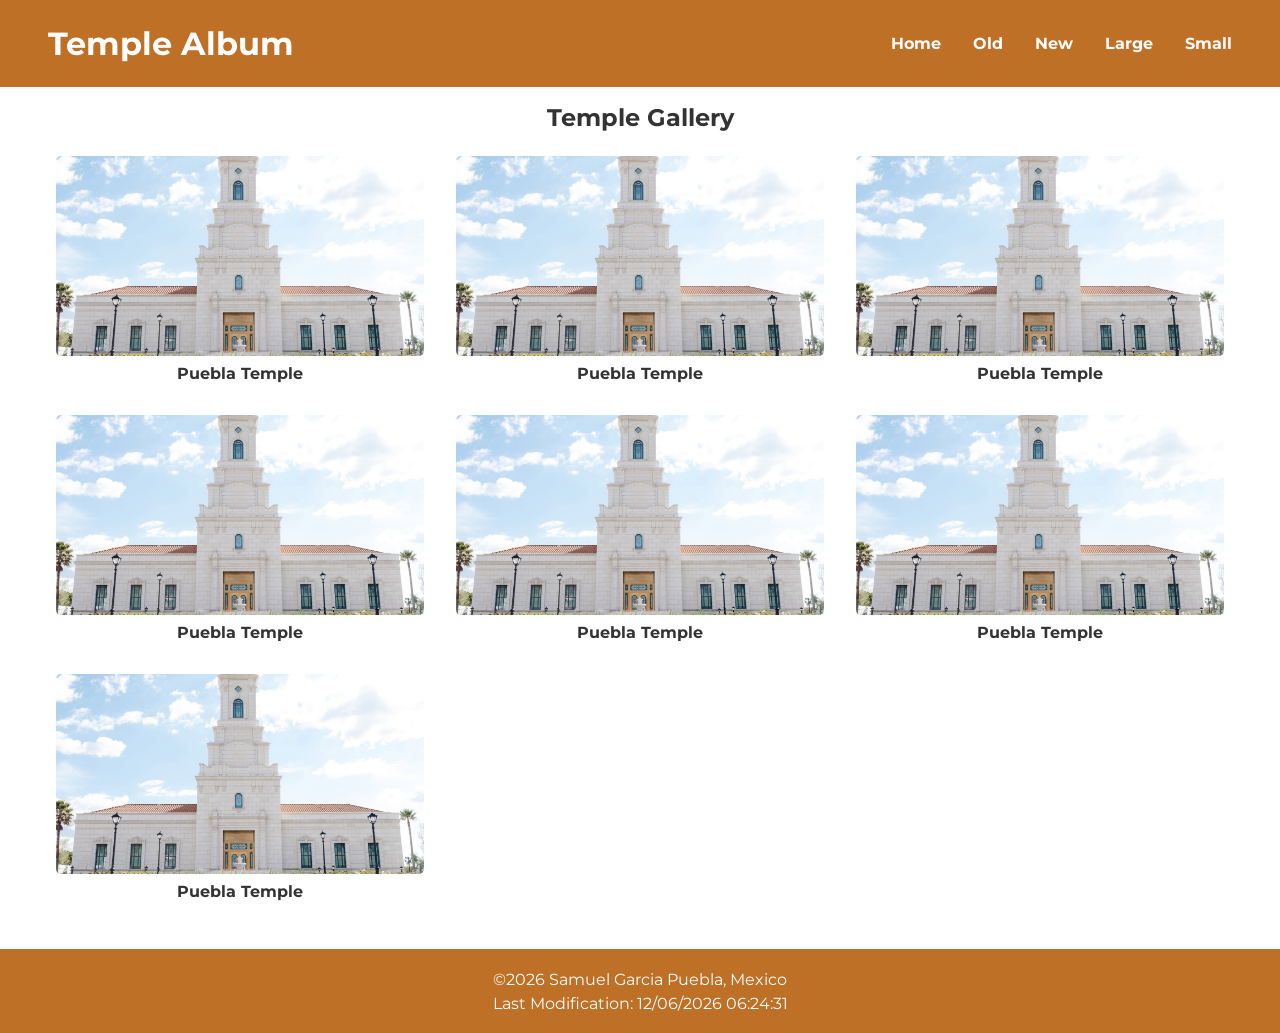
==== commit 69993656: "h" ====
--- a/temples/temples.html
+++ b/temples/temples.html
@@ -13,8 +13,8 @@
     <link rel="preconnect" href="https://fonts.gstatic.com" crossorigin>
     <link href="https://fonts.googleapis.com/css2?family=Montserrat:ital,wght@0,100..900;1,100..900&display=swap" rel="stylesheet">
 
+    <link rel="stylesheet" href="Styles/temples.css">
     <link rel="stylesheet" href="Styles/temples-large.css">
-    <link rel="stylesheet" href="Styles/temples.css">
 
     <script src="scripts/temples.js" defer></script>
 </head>
